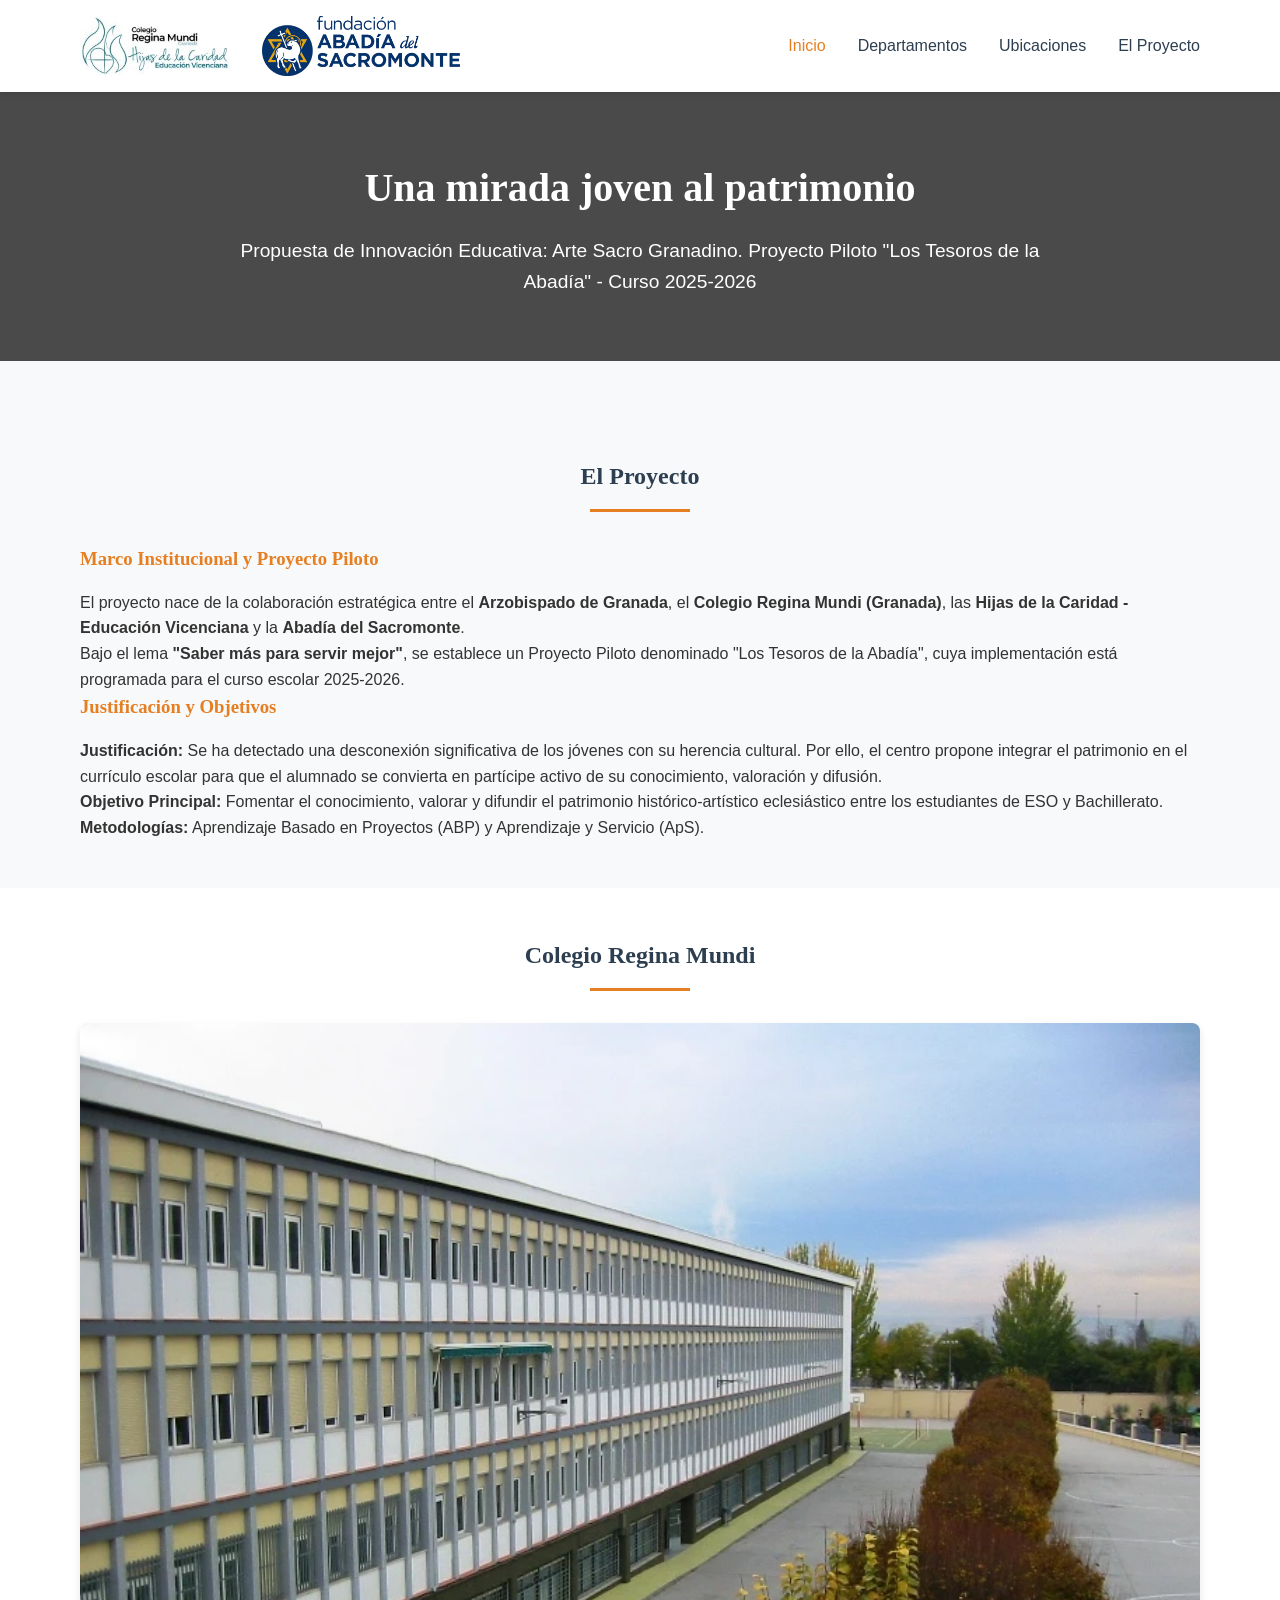
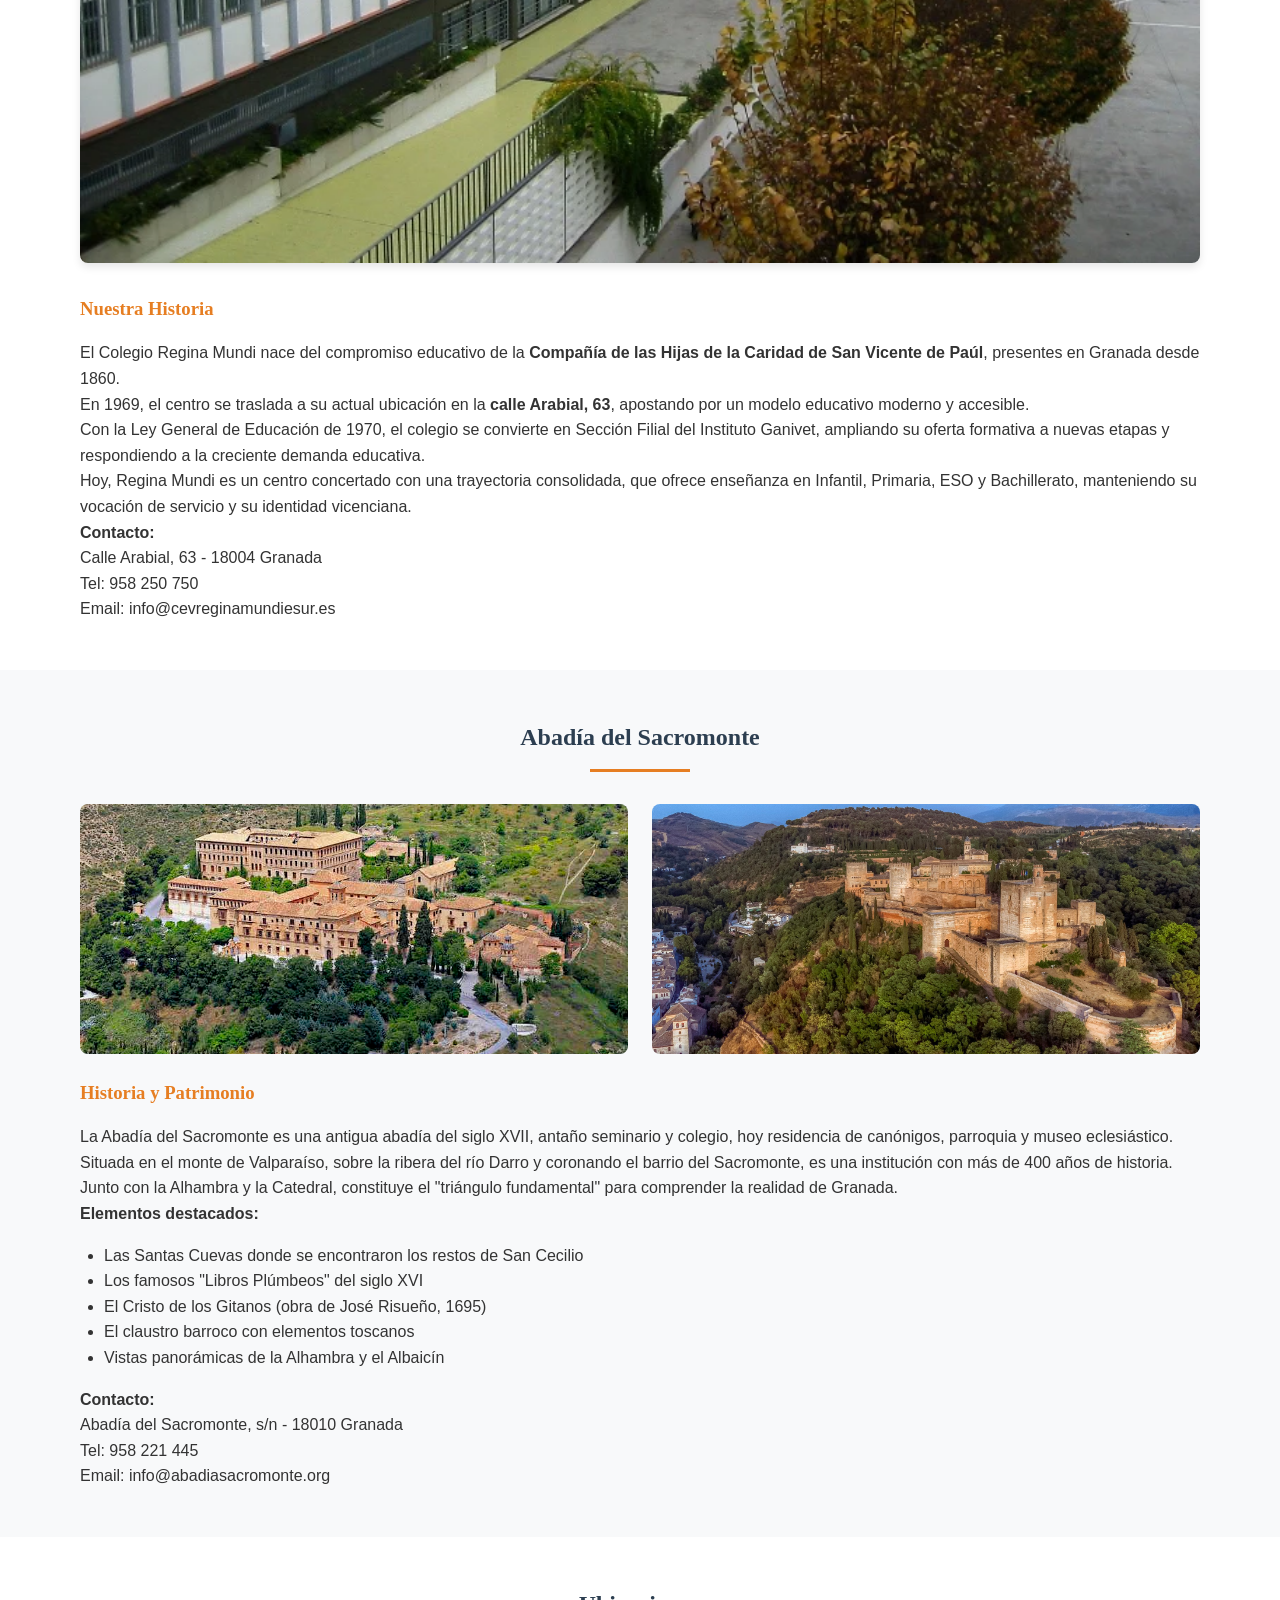
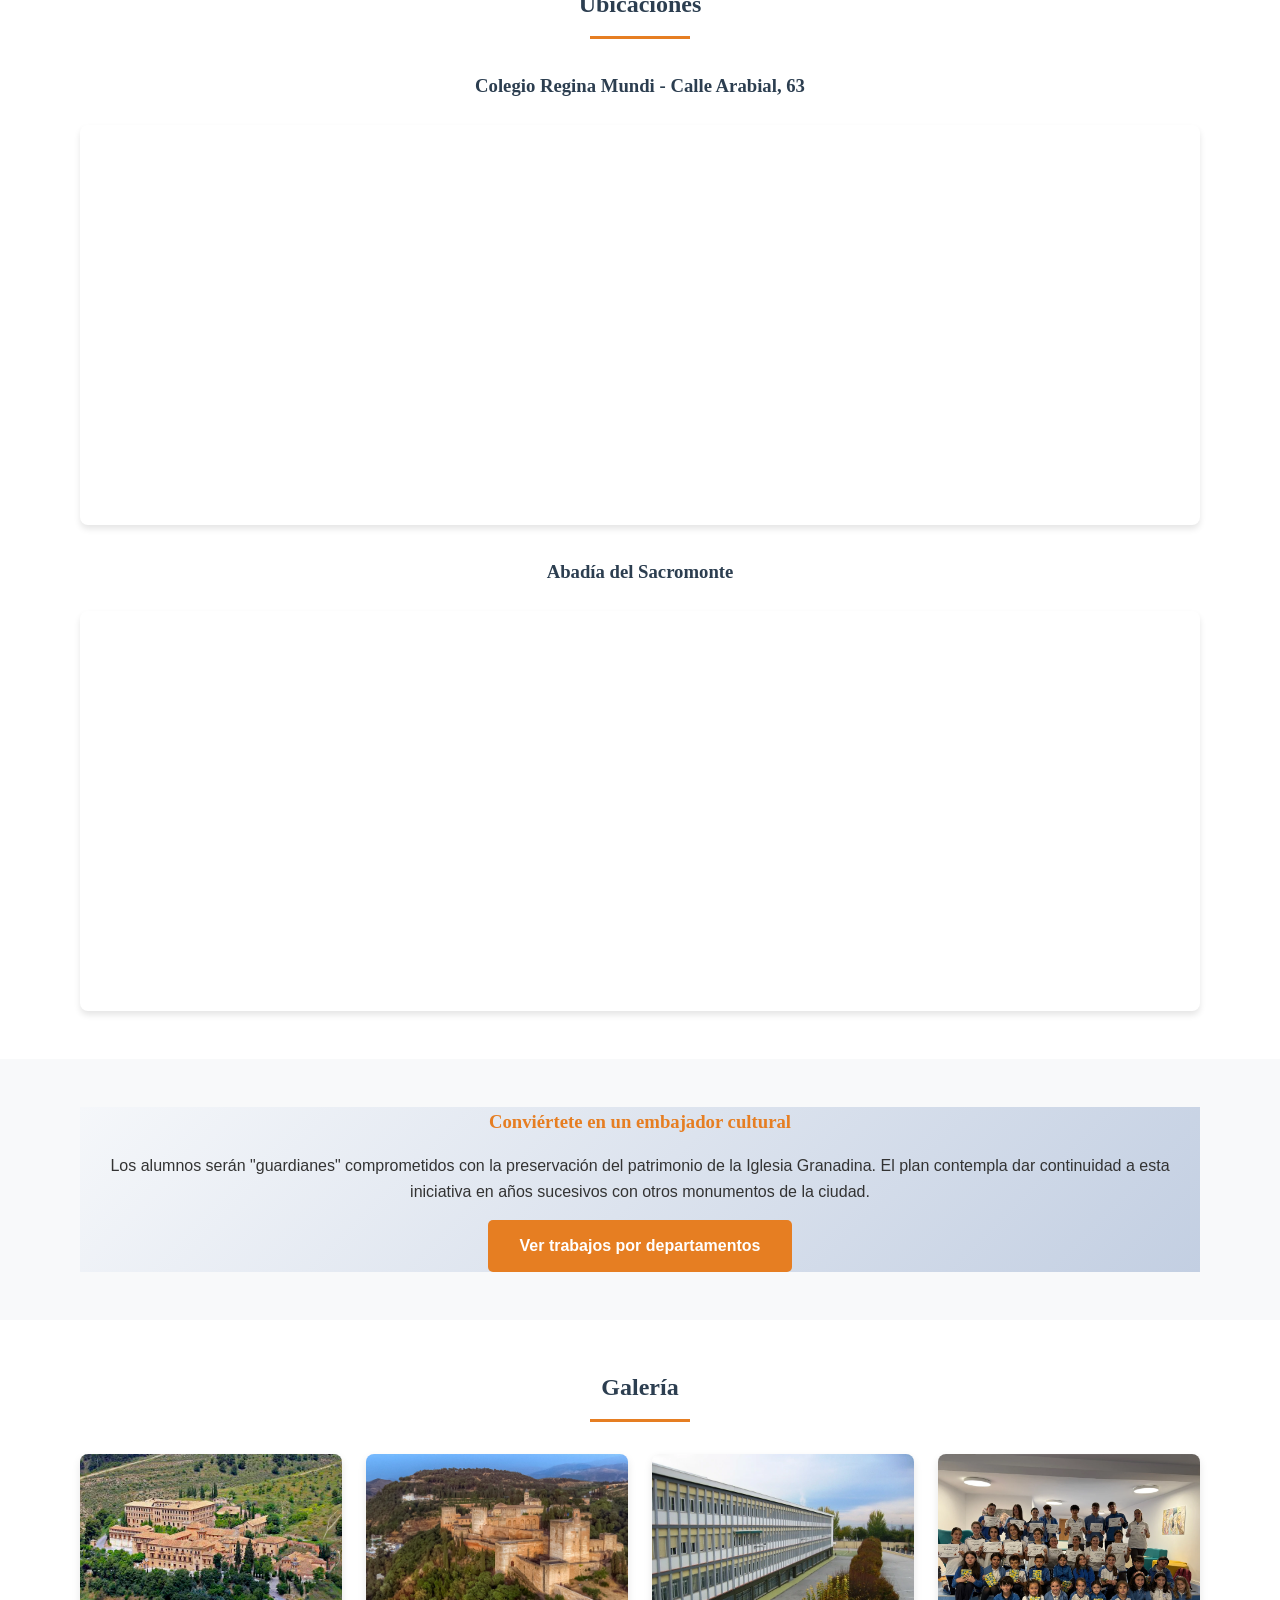
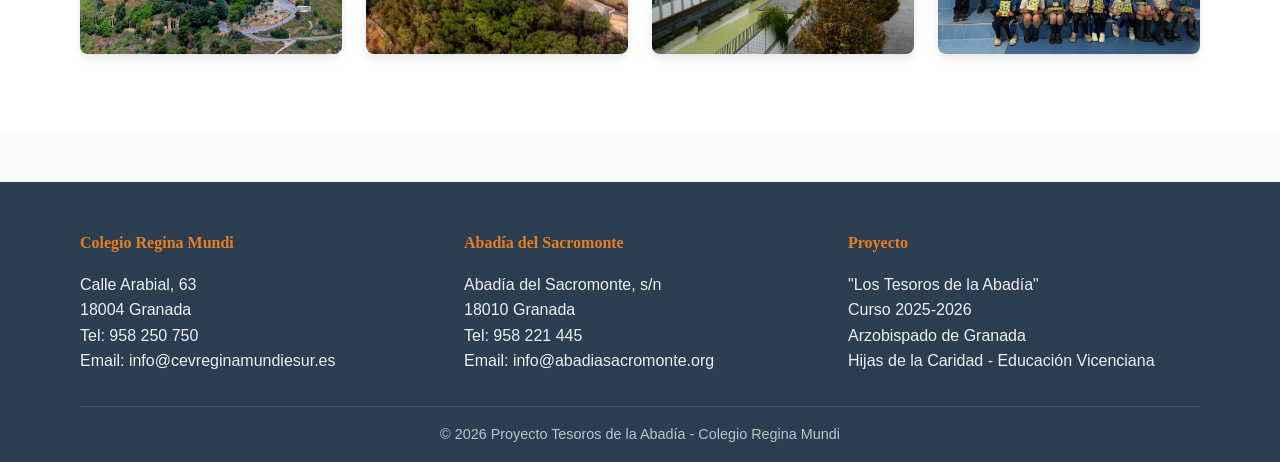
==== trabajo TIC/index.html @ 8a3d7cd7 "Add files via upload" ====
<!DOCTYPE html>
<html lang="es">
<head>
    <meta charset="UTF-8">
    <meta name="viewport" content="width=device-width, initial-scale=1.0">
    <title>Tesoros de la Abadía - Proyecto Piloto Regina Mundi</title>
    <link rel="stylesheet" href="style.css">
    <link rel="icon" href="images/logo-colegio.jpg">
</head>
<body>
    <header>
        <div class="container header-content">
            <div class="logos">
                <img src="images/logo-colegio.jpg" alt="Logo Colegio Regina Mundi" class="logo">
                <img src="images/logo-abadia.png" alt="Logo Abadía del Sacromonte" class="logo">
            </div>
            <nav>
                <ul>
                    <li><a href="index.html" class="active">Inicio</a></li>
                    <li><a href="departamentos.html">Departamentos</a></li>
                    <li><a href="#mapas">Ubicaciones</a></li>
                    <li><a href="#proyecto">El Proyecto</a></li>
                </ul>
            </nav>
        </div>
    </header>

    <section class="hero">
        <div class="container">
            <h1>Una mirada joven al patrimonio</h1>
            <p>Propuesta de Innovación Educativa: Arte Sacro Granadino. Proyecto Piloto "Los Tesoros de la Abadía" - Curso 2025-2026</p>
        </div>
    </section>

    <section class="section" id="proyecto">
        <div class="container">
            <h2 class="section-title">El Proyecto</h2>
            <div class="info-card">
                <h3>Marco Institucional y Proyecto Piloto</h3>
                <p>El proyecto nace de la colaboración estratégica entre el <strong>Arzobispado de Granada</strong>, el <strong>Colegio Regina Mundi (Granada)</strong>, las <strong>Hijas de la Caridad - Educación Vicenciana</strong> y la <strong>Abadía del Sacromonte</strong>.</p>
                <p>Bajo el lema <strong>"Saber más para servir mejor"</strong>, se establece un Proyecto Piloto denominado "Los Tesoros de la Abadía", cuya implementación está programada para el curso escolar 2025-2026.</p>
            </div>

            <div class="info-card">
                <h3>Justificación y Objetivos</h3>
                <p><strong>Justificación:</strong> Se ha detectado una desconexión significativa de los jóvenes con su herencia cultural. Por ello, el centro propone integrar el patrimonio en el currículo escolar para que el alumnado se convierta en partícipe activo de su conocimiento, valoración y difusión.</p>
                <p><strong>Objetivo Principal:</strong> Fomentar el conocimiento, valorar y difundir el patrimonio histórico-artístico eclesiástico entre los estudiantes de ESO y Bachillerato.</p>
                <p><strong>Metodologías:</strong> Aprendizaje Basado en Proyectos (ABP) y Aprendizaje y Servicio (ApS).</p>
            </div>
        </div>
    </section>

    <section class="section" style="background-color: #fff;" id="colegio">
        <div class="container">
            <h2 class="section-title">Colegio Regina Mundi</h2>
            <div class="info-card">
                <img src="images/edificio-colegio.webp" alt="Edificio Colegio Regina Mundi" style="width:100%; border-radius:8px; margin-bottom:1.5rem; box-shadow: 0 4px 8px rgba(0,0,0,0.1);">
                <h3>Nuestra Historia</h3>
                <p>El Colegio Regina Mundi nace del compromiso educativo de la <strong>Compañía de las Hijas de la Caridad de San Vicente de Paúl</strong>, presentes en Granada desde 1860.</p>
                <p>En 1969, el centro se traslada a su actual ubicación en la <strong>calle Arabial, 63</strong>, apostando por un modelo educativo moderno y accesible.</p>
                <p>Con la Ley General de Educación de 1970, el colegio se convierte en Sección Filial del Instituto Ganivet, ampliando su oferta formativa a nuevas etapas y respondiendo a la creciente demanda educativa.</p>
                <p>Hoy, Regina Mundi es un centro concertado con una trayectoria consolidada, que ofrece enseñanza en Infantil, Primaria, ESO y Bachillerato, manteniendo su vocación de servicio y su identidad vicenciana.</p>
                <p><strong>Contacto:</strong><br>
                Calle Arabial, 63 - 18004 Granada<br>
                Tel: 958 250 750<br>
                Email: info@cevreginamundiesur.es</p>
            </div>
        </div>
    </section>

    <section class="section" id="abadia">
        <div class="container">
            <h2 class="section-title">Abadía del Sacromonte</h2>
            <div class="info-card">
                <div style="display: grid; grid-template-columns: 1fr 1fr; gap: 1.5rem; margin-bottom: 1.5rem;">
                    <img src="images/abadia.jpg" alt="Abadía del Sacromonte" style="width:100%; border-radius:8px; object-fit:cover; height:250px;">
                    <img src="images/vista-granada.jpg" alt="Vista de Granada" style="width:100%; border-radius:8px; object-fit:cover; height:250px;">
                </div>
                <h3>Historia y Patrimonio</h3>
                <p>La Abadía del Sacromonte es una antigua abadía del siglo XVII, antaño seminario y colegio, hoy residencia de canónigos, parroquia y museo eclesiástico.</p>
                <p>Situada en el monte de Valparaíso, sobre la ribera del río Darro y coronando el barrio del Sacromonte, es una institución con más de 400 años de historia.</p>
                <p>Junto con la Alhambra y la Catedral, constituye el "triángulo fundamental" para comprender la realidad de Granada.</p>
                <p><strong>Elementos destacados:</strong></p>
                <ul style="padding-left: 1.5rem; margin-top: 1rem;">
                    <li>Las Santas Cuevas donde se encontraron los restos de San Cecilio</li>
                    <li>Los famosos "Libros Plúmbeos" del siglo XVI</li>
                    <li>El Cristo de los Gitanos (obra de José Risueño, 1695)</li>
                    <li>El claustro barroco con elementos toscanos</li>
                    <li>Vistas panorámicas de la Alhambra y el Albaicín</li>
                </ul>
                <p style="margin-top: 1rem;"><strong>Contacto:</strong><br>
                Abadía del Sacromonte, s/n - 18010 Granada<br>
                Tel: 958 221 445<br>
                Email: info@abadiasacromonte.org</p>
            </div>
        </div>
    </section>

    <section class="section" style="background-color: #fff;" id="mapas">
        <div class="container">
            <h2 class="section-title">Ubicaciones</h2>
            
            <h3 style="text-align: center; margin-bottom: 1.5rem;">Colegio Regina Mundi - Calle Arabial, 63</h3>
            <div class="map-container">
                <iframe src="https://www.google.com/maps/embed?pb=!1m18!1m12!1m3!1d3178.66!2d-3.61224!3d37.17511!2m3!1f0!2f0!3f0!3m2!1i1024!2i768!4f13.1!3m3!1m2!1s0xd71fbea1c5c1f2b%3A0x8c3e3c1b1c3c1c3c!2sColegio+Regina+Mundi!5e0!3m2!1ses!2ses!4v1700000000000!5m2!1ses!2ses" allowfullscreen loading="lazy" referrerpolicy="no-referrer-when-downgrade"></iframe>
            </div>

            <h3 style="text-align: center; margin: 2rem 0 1.5rem;">Abadía del Sacromonte</h3>
            <div class="map-container">
                <iframe src="https://www.google.com/maps/embed?pb=!1m18!1m12!1m3!1d3178.12!2d-3.5771!3d37.18317405!2m3!1f0!2f0!3f0!3m2!1i1024!2i768!4f13.1!3m3!1m2!1s0xd71fbfc7a8b8b8b%3A0x1234567890abcdef!2sAbadia+del+Sacromonte!5e0!3m2!1ses!2ses!4v1700000000000!5m2!1ses!2ses" allowfullscreen loading="lazy" referrerpolicy="no-referrer-when-downgrade"></iframe>
            </div>
        </div>
    </section>

    <section class="section">
        <div class="container">
            <div class="info-card" style="text-align: center; background: linear-gradient(135deg, #f5f7fa 0%, #c3cfe2 100%);">
                <h3>Conviértete en un embajador cultural</h3>
                <p>Los alumnos serán "guardianes" comprometidos con la preservación del patrimonio de la Iglesia Granadina. El plan contempla dar continuidad a esta iniciativa en años sucesivos con otros monumentos de la ciudad.</p>
                <a href="departamentos.html" style="display: inline-block; margin-top: 1rem; padding: 0.8rem 2rem; background-color: #e67e22; color: white; border-radius: 5px; font-weight: bold;">Ver trabajos por departamentos</a>
            </div>
        </div>
    </section>

    <section class="section" style="background-color: #fff;">
        <div class="container">
            <h2 class="section-title">Galería</h2>
            <div style="display: grid; grid-template-columns: repeat(auto-fit, minmax(250px, 1fr)); gap: 1.5rem; margin-bottom: 2rem;">
                <img src="images/abadia.jpg" alt="Vista de la Abadía" style="width:100%; border-radius:8px; height:200px; object-fit:cover; box-shadow: 0 4px 8px rgba(0,0,0,0.1);">
                <img src="images/vista-granada.jpg" alt="Vista de Granada" style="width:100%; border-radius:8px; height:200px; object-fit:cover; box-shadow: 0 4px 8px rgba(0,0,0,0.1);">
                <img src="images/edificio-colegio.webp" alt="Edificio del Colegio" style="width:100%; border-radius:8px; height:200px; object-fit:cover; box-shadow: 0 4px 8px rgba(0,0,0,0.1);">
                <img src="images/alumnos-regina-mundi.png" alt="Alumnos del Colegio" style="width:100%; border-radius:8px; height:200px; object-fit:cover; box-shadow: 0 4px 8px rgba(0,0,0,0.1);">
            </div>
        </div>
    </section>

    <footer>
        <div class="container">
            <div class="footer-content">
                <div class="footer-section">
                    <h4>Colegio Regina Mundi</h4>
                    <p>Calle Arabial, 63<br>18004 Granada</p>
                    <p>Tel: 958 250 750<br>Email: info@cevreginamundiesur.es</p>
                </div>
                <div class="footer-section">
                    <h4>Abadía del Sacromonte</h4>
                    <p>Abadía del Sacromonte, s/n<br>18010 Granada</p>
                    <p>Tel: 958 221 445<br>Email: info@abadiasacromonte.org</p>
                </div>
                <div class="footer-section">
                    <h4>Proyecto</h4>
                    <p>"Los Tesoros de la Abadía"<br>Curso 2025-2026</p>
                    <p>Arzobispado de Granada<br>Hijas de la Caridad - Educación Vicenciana</p>
                </div>
            </div>
            <div class="footer-bottom">
                <p>&copy; 2026 Proyecto Tesoros de la Abadía - Colegio Regina Mundi</p>
            </div>
        </div>
    </footer>
</body>
</html>
---- trabajo TIC/style.css ----
* {
    margin: 0;
    padding: 0;
    box-sizing: border-box;
}

body {
    font-family: 'Segoe UI', Tahoma, Geneva, Verdana, sans-serif;
    line-height: 1.6;
    color: #333;
    background-color: #f8f9fa;
}

h1, h2, h3, h4 {
    font-family: 'Georgia', serif;
    color: #2c3e50;
    margin-bottom: 1rem;
}

a {
    text-decoration: none;
    color: #3498db;
}

a:hover {
    color: #2980b9;
}

.container {
    width: 90%;
    max-width: 1200px;
    margin: 0 auto;
    padding: 0 1rem;
}

header {
    background-color: #fff;
    box-shadow: 0 2px 5px rgba(0,0,0,0.1);
    padding: 1rem 0;
    position: sticky;
    top: 0;
    z-index: 1000;
}

.header-content {
    display: flex;
    justify-content: space-between;
    align-items: center;
}

.logos {
    display: flex;
    align-items: center;
    gap: 2rem;
}

.logo {
    height: 60px;
    width: auto;
}

nav ul {
    display: flex;
    list-style: none;
    gap: 2rem;
}

nav a {
    font-weight: 500;
    color: #2c3e50;
    padding: 0.5rem 0;
    position: relative;
}

nav a.active {
    color: #e67e22;
}

nav a::after {
    content: '';
    position: absolute;
    bottom: 0;
    left: 0;
    width: 0;
    height: 2px;
    background-color: #e67e22;
    transition: width 0.3s;
}

nav a:hover::after {
    width: 100%;
}

.hero {
    background: linear-gradient(rgba(0,0,0,0.7), rgba(0,0,0,0.7)), url('https://abadiasacromonte.org/wp-content/uploads/2023/06/Screenshot_2.png');
    background-size: cover;
    background-position: center;
    color: white;
    padding: 4rem 0;
    text-align: center;
    margin-bottom: 3rem;
}

.hero h1 {
    font-size: 2.5rem;
    color: white;
    margin-bottom: 1rem;
}

.hero p {
    font-size: 1.2rem;
    max-width: 800px;
    margin: 0 auto;
}

.section {
    padding: 3rem 0;
}

.section-title {
    text-align: center;
    margin-bottom: 2rem;
    position: relative;
    padding-bottom: 1rem;
}

.section-title::after {
    content: '';
    position: absolute;
    bottom: 0;
    left: 50%;
    transform: translateX(-50%);
    width: 100px;
    height: 3px;
    background-color: #e67e22;
}

.department-card > img {
    width: 100%;
    aspect-ratio: 1 / 1;
    object-fit: cover;
    border-radius: 8px;
    margin-bottom: 1.5rem;
    box-shadow: 0 4px 8px rgba(0,0,0,0.1);
}

.img-container {
    width: 100%;
    aspect-ratio: 1 / 1;
    border-radius: 8px;
    overflow: hidden;
    box-shadow: 0 4px 8px rgba(0,0,0,0.1);
    margin-bottom: 1.5rem;
}

.img-container img {
    width: 100%;
    height: 100%;
    object-fit: cover;
}

.img-contain img {
    width: 100%;
    height: 100%;
    object-fit: contain;
    background-color: #f8f9fa;
}

.grid-2-img {
    display: grid;
    grid-template-columns: 1fr 1fr;
    gap: 1.5rem;
    margin-bottom: 1.5rem;
    aspect-ratio: 1 / 1;
}

.grid-2-img img {
    width: 100%;
    height: 100%;
    object-fit: cover;
    border-radius: 8px;
}

.grid-2-img {
    display: grid;
    grid-template-columns: 1fr 1fr;
    gap: 1.5rem;
    margin-bottom: 1.5rem;
    aspect-ratio: 1 / 1;
}

.grid-2-img img {
    width: 100%;
    height: 100%;
    object-fit: contain;
    border-radius: 8px;
}

.info-card h3 {
    color: #e67e22;
    margin-bottom: 1rem;
}

.map-container {
    width: 100%;
    height: 400px;
    border-radius: 8px;
    overflow: hidden;
    margin-top: 1.5rem;
    box-shadow: 0 4px 6px rgba(0,0,0,0.1);
}

.map-container iframe {
    width: 100%;
    height: 100%;
    border: 0;
}

footer {
    background-color: #2c3e50;
    color: white;
    padding: 3rem 0 1rem;
    margin-top: 3rem;
}

.footer-content {
    display: grid;
    grid-template-columns: repeat(auto-fit, minmax(250px, 1fr));
    gap: 2rem;
    margin-bottom: 2rem;
}

.footer-section h4 {
    color: #e67e22;
    margin-bottom: 1rem;
}

.footer-section p, .footer-section a {
    color: #ecf0f1;
}

.footer-section a:hover {
    color: #e67e22;
}

.footer-bottom {
    text-align: center;
    padding-top: 1rem;
    border-top: 1px solid rgba(255,255,255,0.1);
    color: #bdc3c7;
    font-size: 0.9rem;
}

.department-card {
    background-color: white;
    border-radius: 8px;
    box-shadow: 0 4px 6px rgba(0,0,0,0.1);
    padding: 2rem;
    margin-bottom: 2rem;
    border-left: 4px solid #e67e22;
}

.department-card h3 {
    color: #2c3e50;
    margin-bottom: 0.5rem;
}

.department-card .course {
    color: #7f8c8d;
    font-size: 0.9rem;
    margin-bottom: 1rem;
}

.department-card ul {
    list-style: disc;
    padding-left: 1.5rem;
}

.department-card li {
    margin-bottom: 0.5rem;
}

@media (max-width: 768px) {
    .header-content {
        flex-direction: column;
        gap: 1rem;
    }

    .logos {
        flex-direction: column;
        gap: 1rem;
    }

    nav ul {
        flex-direction: column;
        align-items: center;
        gap: 1rem;
    }

    .hero h1 {
        font-size: 2rem;
    }

    .map-container {
        height: 300px;
    }
}
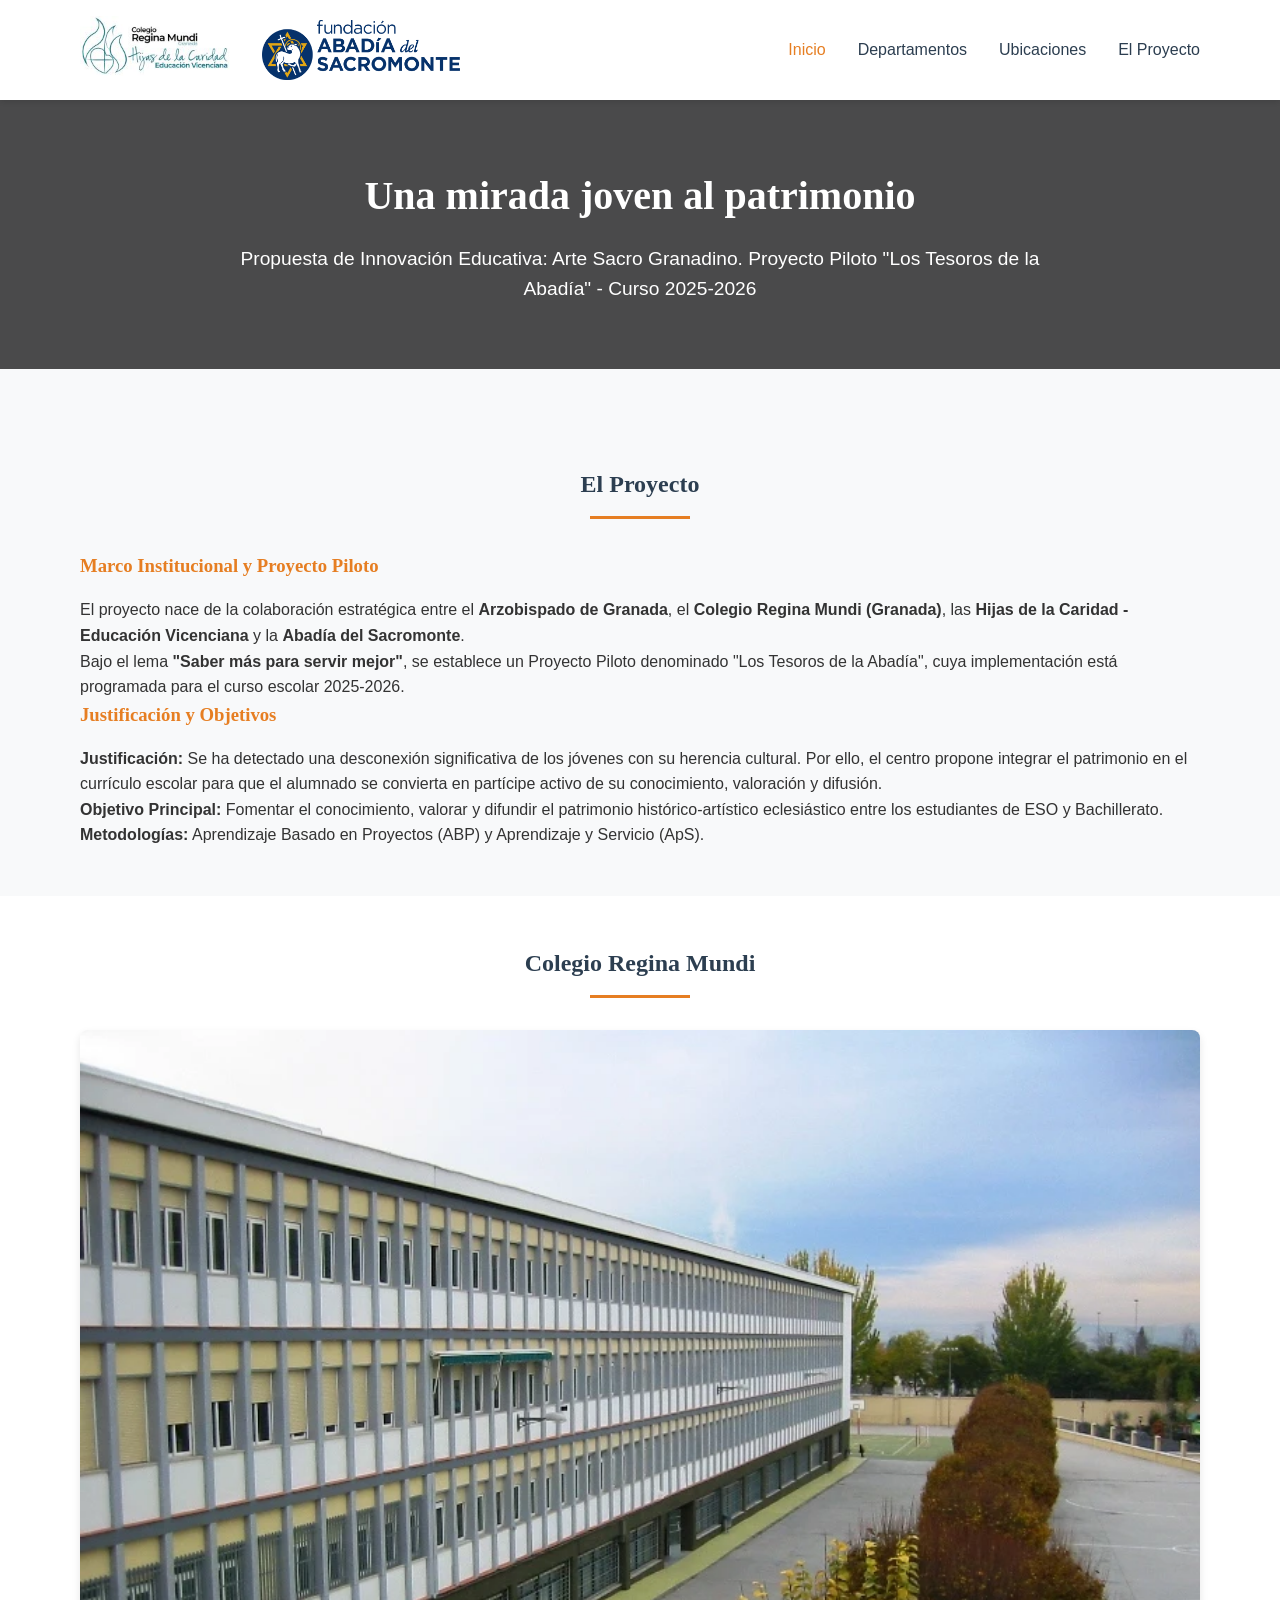
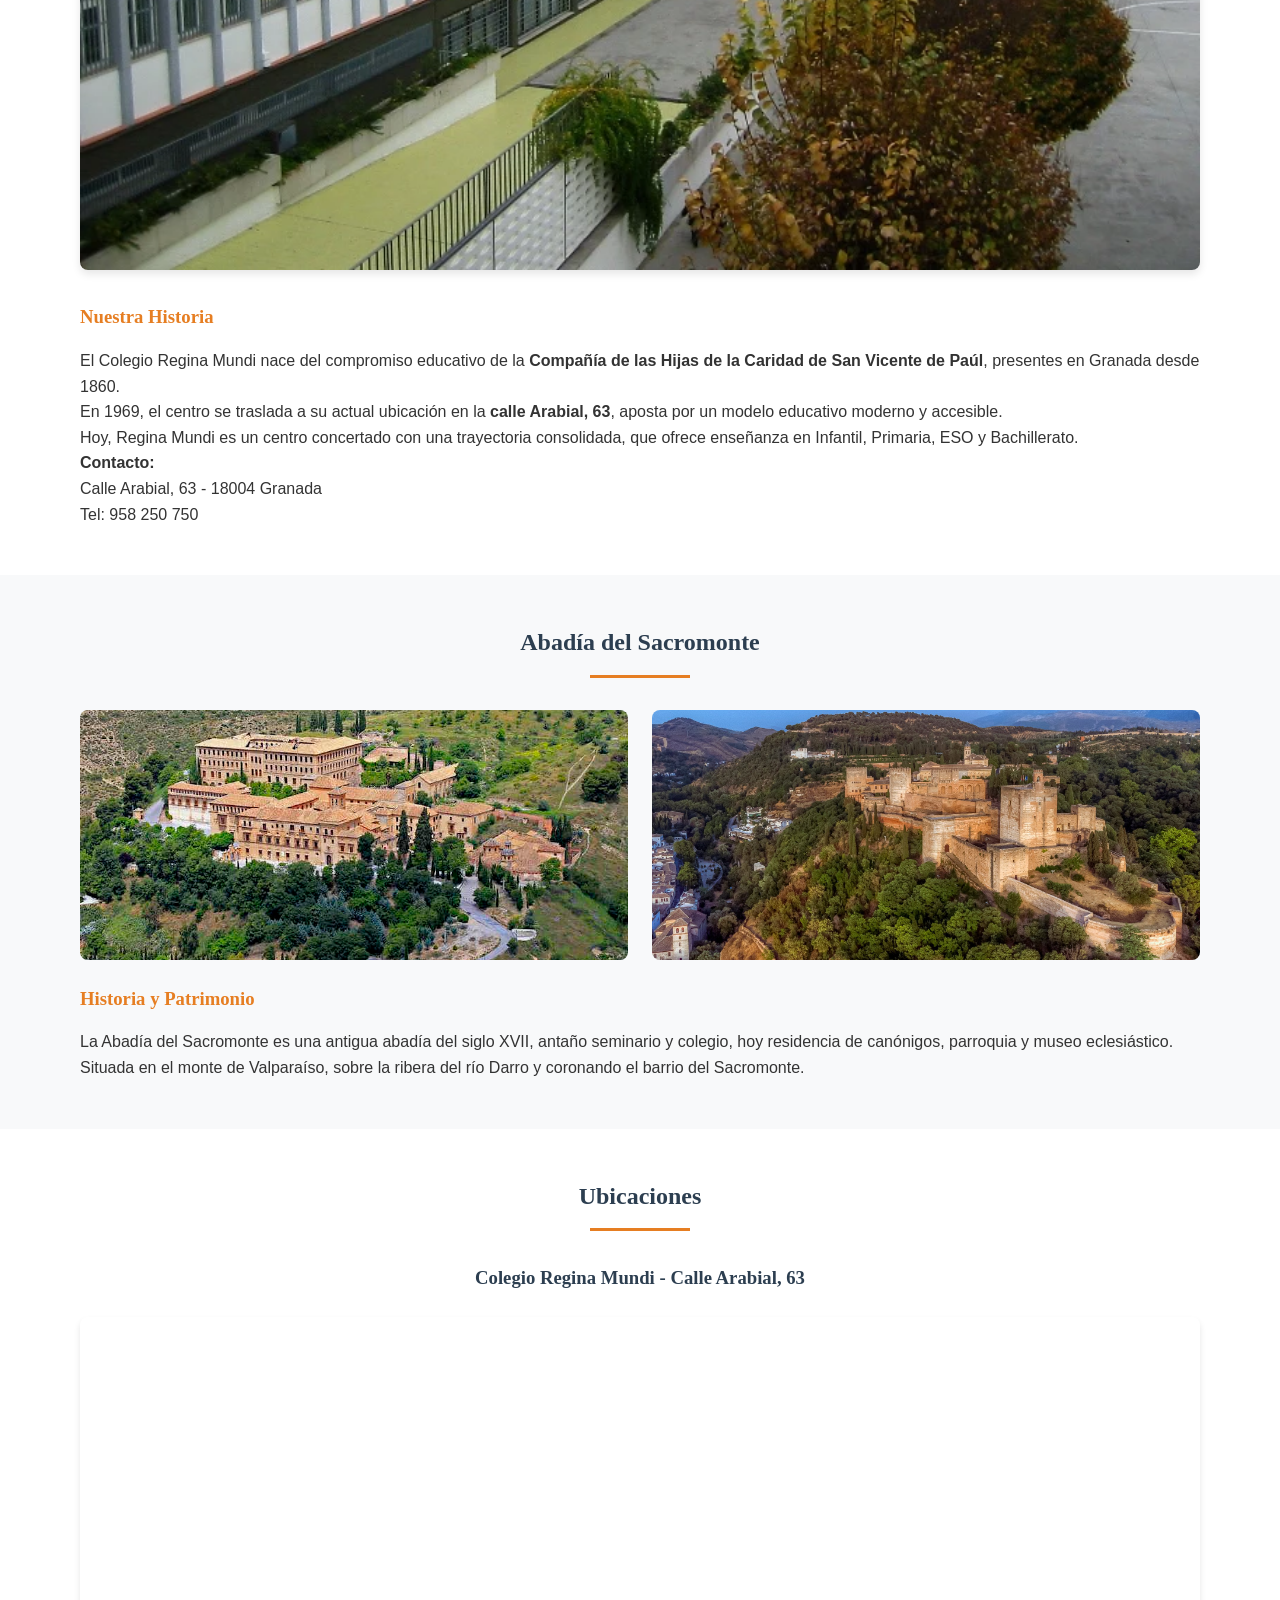
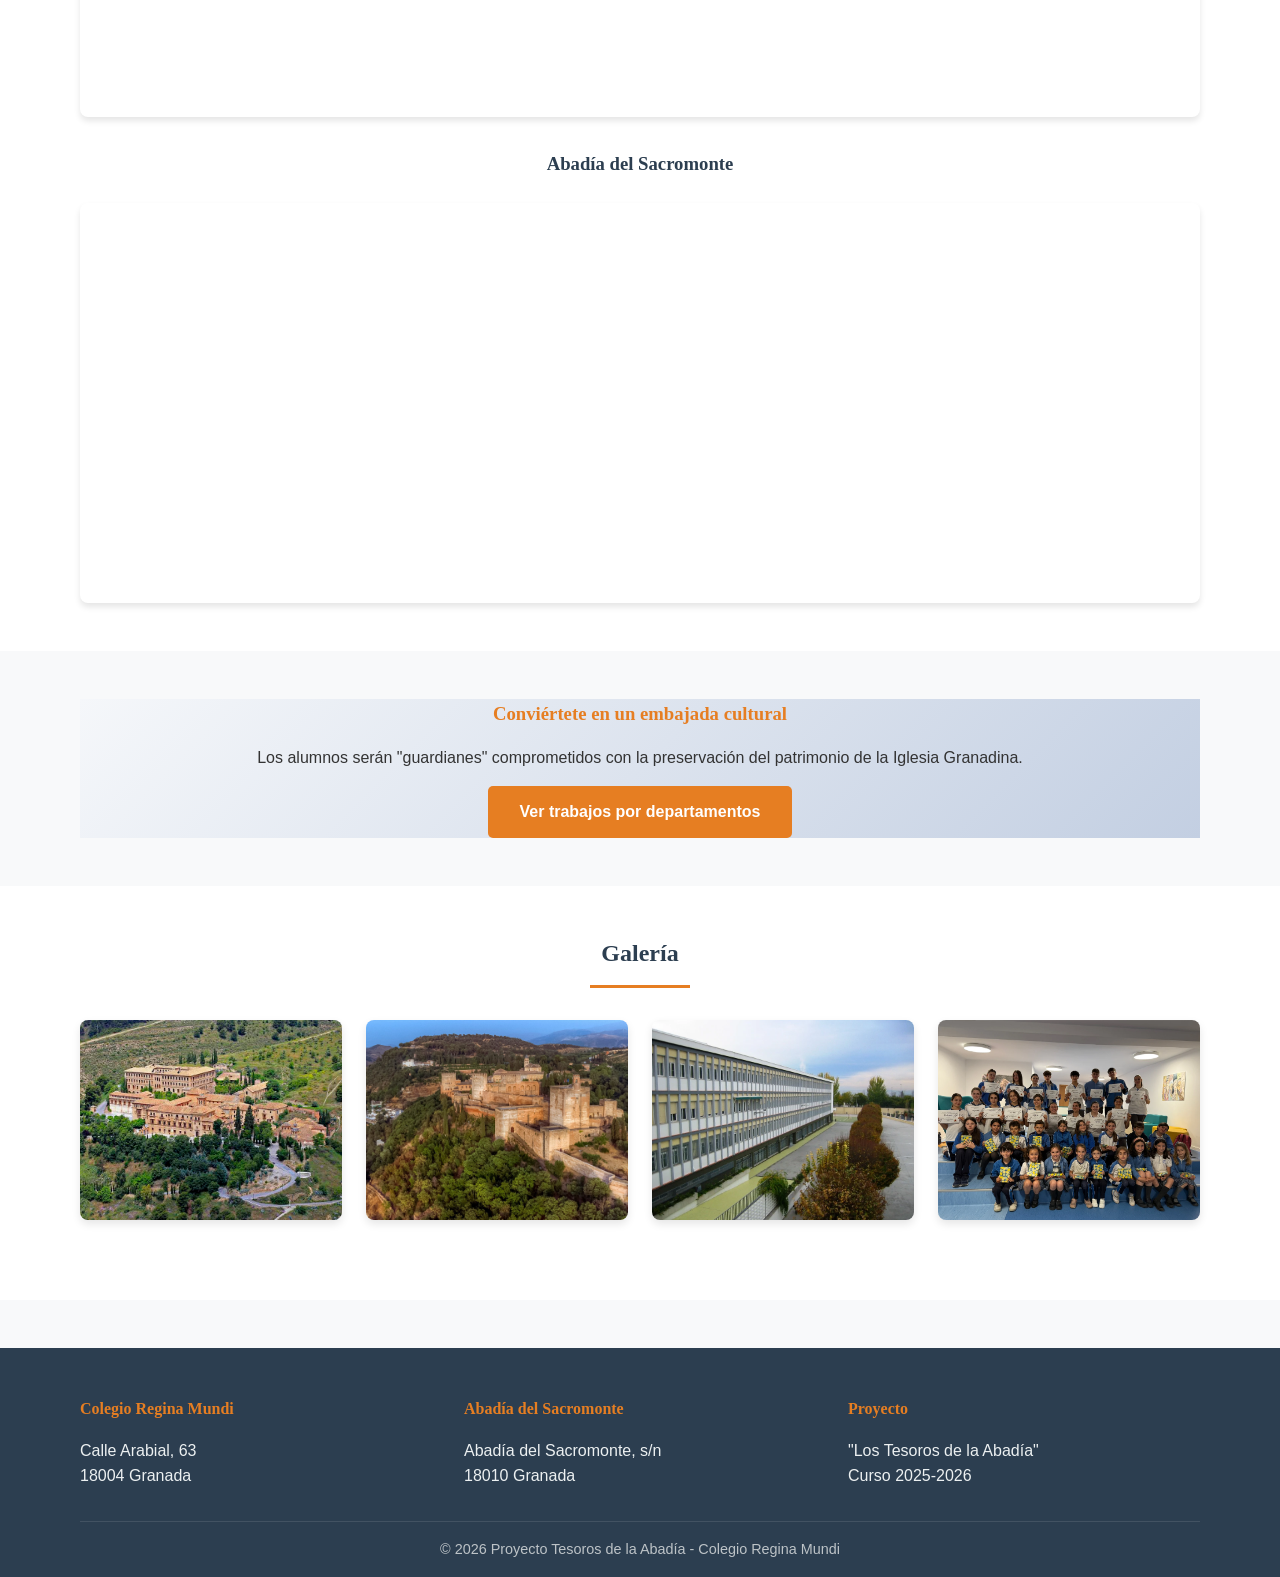
==== commit d9387b1d: "Versión con easter egg" ====
--- a/trabajo TIC/index.html
+++ b/trabajo TIC/index.html
@@ -6,12 +6,80 @@
     <title>Tesoros de la Abadía - Proyecto Piloto Regina Mundi</title>
     <link rel="stylesheet" href="style.css">
     <link rel="icon" href="images/logo-colegio.jpg">
+    <style>
+        #backrooms-overlay {
+            display: none;
+            position: fixed;
+            top: 0;
+            left: 0;
+            width: 100%;
+            height: 100%;
+            background: rgba(0, 0, 0, 0.95);
+            z-index: 10000;
+            flex-direction: column;
+            align-items: center;
+            justify-content: center;
+        }
+        
+        #backrooms-overlay.active {
+            display: flex;
+        }
+        
+        #backrooms-canvas {
+            border: 3px solid #333;
+            box-shadow: 0 0 50px rgba(0, 0, 0, 0.8);
+        }
+        
+        #backrooms-close {
+            position: absolute;
+            top: 20px;
+            right: 20px;
+            background: #8b0000;
+            color: #fff;
+            border: 2px solid #ff0000;
+            padding: 10px 30px;
+            font-family: 'Segoe UI', sans-serif;
+            font-size: 18px;
+            cursor: pointer;
+            text-transform: uppercase;
+            letter-spacing: 2px;
+        }
+        
+        #backrooms-close:hover {
+            background: #ff0000;
+            box-shadow: 0 0 20px #ff0000;
+        }
+        
+        #backrooms-title {
+            color: #888;
+            font-family: 'Segoe UI', sans-serif;
+            font-size: 18px;
+            margin-bottom: 15px;
+        }
+        
+        #backrooms-message {
+            color: #666;
+            font-family: 'Segoe UI', sans-serif;
+            font-size: 14px;
+            margin-top: 15px;
+        }
+    </style>
 </head>
 <body>
+    <div id="backrooms-overlay">
+        <button id="backrooms-close" onclick="closeBackrooms()">✕ SALIR</button>
+        <div id="backrooms-title">LAS BACKROOMS DE LA ABADÍA</div>
+        <canvas id="backrooms-canvas"></canvas>
+        <div id="backrooms-message">Usa las flechas o WASD para moverte. Encuentra la salida (⚰️)</div>
+    </div>
+
+    <!-- Resto del HTML de index.html -->
     <header>
         <div class="container header-content">
             <div class="logos">
-                <img src="images/logo-colegio.jpg" alt="Logo Colegio Regina Mundi" class="logo">
+                <a href="#" onclick="openBackrooms(event)">
+                    <img src="images/logo-colegio.jpg" alt="Logo Colegio Regina Mundi" class="logo">
+                </a>
                 <img src="images/logo-abadia.png" alt="Logo Abadía del Sacromonte" class="logo">
             </div>
             <nav>
@@ -40,7 +108,6 @@
                 <p>El proyecto nace de la colaboración estratégica entre el <strong>Arzobispado de Granada</strong>, el <strong>Colegio Regina Mundi (Granada)</strong>, las <strong>Hijas de la Caridad - Educación Vicenciana</strong> y la <strong>Abadía del Sacromonte</strong>.</p>
                 <p>Bajo el lema <strong>"Saber más para servir mejor"</strong>, se establece un Proyecto Piloto denominado "Los Tesoros de la Abadía", cuya implementación está programada para el curso escolar 2025-2026.</p>
             </div>
-
             <div class="info-card">
                 <h3>Justificación y Objetivos</h3>
                 <p><strong>Justificación:</strong> Se ha detectado una desconexión significativa de los jóvenes con su herencia cultural. Por ello, el centro propone integrar el patrimonio en el currículo escolar para que el alumnado se convierta en partícipe activo de su conocimiento, valoración y difusión.</p>
@@ -57,13 +124,9 @@
                 <img src="images/edificio-colegio.webp" alt="Edificio Colegio Regina Mundi" style="width:100%; border-radius:8px; margin-bottom:1.5rem; box-shadow: 0 4px 8px rgba(0,0,0,0.1);">
                 <h3>Nuestra Historia</h3>
                 <p>El Colegio Regina Mundi nace del compromiso educativo de la <strong>Compañía de las Hijas de la Caridad de San Vicente de Paúl</strong>, presentes en Granada desde 1860.</p>
-                <p>En 1969, el centro se traslada a su actual ubicación en la <strong>calle Arabial, 63</strong>, apostando por un modelo educativo moderno y accesible.</p>
-                <p>Con la Ley General de Educación de 1970, el colegio se convierte en Sección Filial del Instituto Ganivet, ampliando su oferta formativa a nuevas etapas y respondiendo a la creciente demanda educativa.</p>
-                <p>Hoy, Regina Mundi es un centro concertado con una trayectoria consolidada, que ofrece enseñanza en Infantil, Primaria, ESO y Bachillerato, manteniendo su vocación de servicio y su identidad vicenciana.</p>
-                <p><strong>Contacto:</strong><br>
-                Calle Arabial, 63 - 18004 Granada<br>
-                Tel: 958 250 750<br>
-                Email: info@cevreginamundiesur.es</p>
+                <p>En 1969, el centro se traslada a su actual ubicación en la <strong>calle Arabial, 63</strong>, aposta por un modelo educativo moderno y accesible.</p>
+                <p>Hoy, Regina Mundi es un centro concertado con una trayectoria consolidada, que ofrece enseñanza en Infantil, Primaria, ESO y Bachillerato.</p>
+                <p><strong>Contacto:</strong><br>Calle Arabial, 63 - 18004 Granada<br>Tel: 958 250 750</p>
             </div>
         </div>
     </section>
@@ -78,20 +141,7 @@
                 </div>
                 <h3>Historia y Patrimonio</h3>
                 <p>La Abadía del Sacromonte es una antigua abadía del siglo XVII, antaño seminario y colegio, hoy residencia de canónigos, parroquia y museo eclesiástico.</p>
-                <p>Situada en el monte de Valparaíso, sobre la ribera del río Darro y coronando el barrio del Sacromonte, es una institución con más de 400 años de historia.</p>
-                <p>Junto con la Alhambra y la Catedral, constituye el "triángulo fundamental" para comprender la realidad de Granada.</p>
-                <p><strong>Elementos destacados:</strong></p>
-                <ul style="padding-left: 1.5rem; margin-top: 1rem;">
-                    <li>Las Santas Cuevas donde se encontraron los restos de San Cecilio</li>
-                    <li>Los famosos "Libros Plúmbeos" del siglo XVI</li>
-                    <li>El Cristo de los Gitanos (obra de José Risueño, 1695)</li>
-                    <li>El claustro barroco con elementos toscanos</li>
-                    <li>Vistas panorámicas de la Alhambra y el Albaicín</li>
-                </ul>
-                <p style="margin-top: 1rem;"><strong>Contacto:</strong><br>
-                Abadía del Sacromonte, s/n - 18010 Granada<br>
-                Tel: 958 221 445<br>
-                Email: info@abadiasacromonte.org</p>
+                <p>Situada en el monte de Valparaíso, sobre la ribera del río Darro y coronando el barrio del Sacromonte.</p>
             </div>
         </div>
     </section>
@@ -99,12 +149,10 @@
     <section class="section" style="background-color: #fff;" id="mapas">
         <div class="container">
             <h2 class="section-title">Ubicaciones</h2>
-            
             <h3 style="text-align: center; margin-bottom: 1.5rem;">Colegio Regina Mundi - Calle Arabial, 63</h3>
             <div class="map-container">
                 <iframe src="https://www.google.com/maps/embed?pb=!1m18!1m12!1m3!1d3178.66!2d-3.61224!3d37.17511!2m3!1f0!2f0!3f0!3m2!1i1024!2i768!4f13.1!3m3!1m2!1s0xd71fbea1c5c1f2b%3A0x8c3e3c1b1c3c1c3c!2sColegio+Regina+Mundi!5e0!3m2!1ses!2ses!4v1700000000000!5m2!1ses!2ses" allowfullscreen loading="lazy" referrerpolicy="no-referrer-when-downgrade"></iframe>
             </div>
-
             <h3 style="text-align: center; margin: 2rem 0 1.5rem;">Abadía del Sacromonte</h3>
             <div class="map-container">
                 <iframe src="https://www.google.com/maps/embed?pb=!1m18!1m12!1m3!1d3178.12!2d-3.5771!3d37.18317405!2m3!1f0!2f0!3f0!3m2!1i1024!2i768!4f13.1!3m3!1m2!1s0xd71fbfc7a8b8b8b%3A0x1234567890abcdef!2sAbadia+del+Sacromonte!5e0!3m2!1ses!2ses!4v1700000000000!5m2!1ses!2ses" allowfullscreen loading="lazy" referrerpolicy="no-referrer-when-downgrade"></iframe>
@@ -115,8 +163,8 @@
     <section class="section">
         <div class="container">
             <div class="info-card" style="text-align: center; background: linear-gradient(135deg, #f5f7fa 0%, #c3cfe2 100%);">
-                <h3>Conviértete en un embajador cultural</h3>
-                <p>Los alumnos serán "guardianes" comprometidos con la preservación del patrimonio de la Iglesia Granadina. El plan contempla dar continuidad a esta iniciativa en años sucesivos con otros monumentos de la ciudad.</p>
+                <h3>Conviértete en un embajada cultural</h3>
+                <p>Los alumnos serán "guardianes" comprometidos con la preservación del patrimonio de la Iglesia Granadina.</p>
                 <a href="departamentos.html" style="display: inline-block; margin-top: 1rem; padding: 0.8rem 2rem; background-color: #e67e22; color: white; border-radius: 5px; font-weight: bold;">Ver trabajos por departamentos</a>
             </div>
         </div>
@@ -140,17 +188,14 @@
                 <div class="footer-section">
                     <h4>Colegio Regina Mundi</h4>
                     <p>Calle Arabial, 63<br>18004 Granada</p>
-                    <p>Tel: 958 250 750<br>Email: info@cevreginamundiesur.es</p>
                 </div>
                 <div class="footer-section">
                     <h4>Abadía del Sacromonte</h4>
                     <p>Abadía del Sacromonte, s/n<br>18010 Granada</p>
-                    <p>Tel: 958 221 445<br>Email: info@abadiasacromonte.org</p>
                 </div>
                 <div class="footer-section">
                     <h4>Proyecto</h4>
                     <p>"Los Tesoros de la Abadía"<br>Curso 2025-2026</p>
-                    <p>Arzobispado de Granada<br>Hijas de la Caridad - Educación Vicenciana</p>
                 </div>
             </div>
             <div class="footer-bottom">
@@ -158,5 +203,195 @@
             </div>
         </div>
     </footer>
+
+    <script>
+        // JUEGO DE LAS BACKROOMS
+        const canvas = document.getElementById('backrooms-canvas');
+        const ctx = canvas.getContext('2d');
+        
+        canvas.width = 800;
+        canvas.height = 500;
+        
+        const CELL_SIZE = 40;
+        const COLS = 20;
+        const ROWS = 12;
+        
+        let maze = [];
+        let player = { x: 1, y: 1 };
+        let exit = { x: COLS - 2, y: ROWS - 2 };
+        let particles = [];
+        let time = 0;
+        let gameRunning = false;
+        let foundExit = false;
+        
+        const wallColors = ['#4a4a4a', '#3d3d3d', '#555555', '#454545', '#505050'];
+        const floorColors = ['#1a1a1a', '#151515', '#181818', '#1c1c1c', '#171717'];
+        
+        function generateMaze() {
+            maze = [];
+            for (let y = 0; y < ROWS; y++) {
+                maze[y] = [];
+                for (let x = 0; x < COLS; x++) {
+                    maze[y][x] = 1;
+                }
+            }
+            
+            function carve(x, y) {
+                maze[y][x] = 0;
+                const dirs = [[0,-2], [0,2], [-2,0], [2,0]].sort(() => Math.random() - 0.5);
+                
+                for (let [dx, dy] of dirs) {
+                    let nx = x + dx, ny = y + dy;
+                    if (nx > 0 && nx < COLS-1 && ny > 0 && ny < ROWS-1 && maze[ny][nx] === 1) {
+                        maze[y + dy/2][x + dx/2] = 0;
+                        carve(nx, ny);
+                    }
+                }
+            }
+            
+            carve(1, 1);
+            
+            player = { x: 1, y: 1 };
+            
+            let maxDist = 0;
+            for (let y = 1; y < ROWS - 1; y++) {
+                for (let x = 1; x < COLS - 1; x++) {
+                    if (maze[y][x] === 0) {
+                        let dist = Math.abs(x - player.x) + Math.abs(y - player.y);
+                        if (dist > maxDist) {
+                            maxDist = dist;
+                            exit = { x, y };
+                        }
+                    }
+                }
+            }
+        }
+        
+        function draw() {
+            ctx.fillStyle = '#0d0d0d';
+            ctx.fillRect(0, 0, canvas.width, canvas.height);
+            
+            for (let y = 0; y < ROWS; y++) {
+                for (let x = 0; x < COLS; x++) {
+                    if (maze[y][x] === 1) {
+                        let color = wallColors[Math.floor(Math.random() * wallColors.length)];
+                        ctx.fillStyle = color;
+                        ctx.fillRect(x * CELL_SIZE, y * CELL_SIZE, CELL_SIZE, CELL_SIZE);
+                        
+                        if (Math.random() > 0.8) {
+                            ctx.fillStyle = '#2a2a2a';
+                            ctx.fillRect(x * CELL_SIZE + 5, y * CELL_SIZE + 5, CELL_SIZE - 10, CELL_SIZE - 10);
+                        }
+                    } else {
+                        let color = floorColors[Math.floor(Math.random() * floorColors.length)];
+                        ctx.fillStyle = color;
+                        ctx.fillRect(x * CELL_SIZE, y * CELL_SIZE, CELL_SIZE, CELL_SIZE);
+                    }
+                }
+            }
+            
+            // Salida
+            if (foundExit) {
+                ctx.fillStyle = `rgba(255, 100, 0, ${0.5 + Math.sin(time * 5) * 0.3})`;
+                ctx.beginPath();
+                ctx.arc(exit.x * CELL_SIZE + 20, exit.y * CELL_SIZE + 20, 25, 0, Math.PI * 2);
+                ctx.fill();
+            }
+            ctx.fillStyle = '#ff6600';
+            ctx.font = '28px Arial';
+            ctx.textAlign = 'center';
+            ctx.fillText('⚰️', exit.x * CELL_SIZE + 20, exit.y * CELL_SIZE + 32);
+            
+            // Jugador
+            ctx.fillStyle = '#c9a87c';
+            ctx.fillRect(player.x * CELL_SIZE + 5, player.y * CELL_SIZE + 8, 30, 25);
+            
+            ctx.fillStyle = '#e8d5b7';
+            ctx.beginPath();
+            ctx.arc(player.x * CELL_SIZE + 20, player.y * CELL_SIZE + 12, 10, 0, Math.PI * 2);
+            ctx.fill();
+            
+            ctx.fillStyle = '#222';
+            ctx.fillRect(player.x * CELL_SIZE + 15, player.y * CELL_SIZE + 9, 4, 4);
+            ctx.fillRect(player.x * CELL_SIZE + 21, player.y * CELL_SIZE + 9, 4, 4);
+            
+            // Partículas
+            ctx.fillStyle = 'rgba(80, 80, 80, 0.4)';
+            for (let p of particles) {
+                ctx.fillRect(p.x, p.y, p.s, p.s);
+            }
+            
+            // Efectos visuales
+            if (Math.random() > 0.97) {
+                ctx.fillStyle = 'rgba(0,0,0,0.3)';
+                ctx.fillRect(0, 0, canvas.width, canvas.height);
+            }
+        }
+        
+        function update() {
+            if (!gameRunning || foundExit) return;
+            
+            time += 0.016;
+            
+            if (Math.random() > 0.6) {
+                particles.push({
+                    x: Math.random() * canvas.width,
+                    y: Math.random() * canvas.height,
+                    s: Math.random() * 2 + 1
+                });
+            }
+            particles = particles.filter(p => Math.random() > 0.01);
+            
+            if (Math.random() > 0.96) {
+                ctx.fillStyle = 'rgba(50,50,50,0.2)';
+                ctx.fillRect(Math.random() * canvas.width, Math.random() * canvas.height, 50, 50);
+            }
+            
+            if (player.x === exit.x && player.y === exit.y) {
+                foundExit = true;
+                setTimeout(() => {
+                    alert('¡Has escapado de las Backrooms de la Abadía!');
+                    closeBackrooms();
+                }, 500);
+            }
+        }
+        
+        function loop() {
+            update();
+            draw();
+            requestAnimationFrame(loop);
+        }
+        
+        function openBackrooms(e) {
+            e.preventDefault();
+            document.getElementById('backrooms-overlay').classList.add('active');
+            gameRunning = true;
+            foundExit = false;
+            particles = [];
+            generateMaze();
+            loop();
+        }
+        
+        function closeBackrooms() {
+            gameRunning = false;
+            document.getElementById('backrooms-overlay').classList.remove('active');
+        }
+        
+        document.addEventListener('keydown', (e) => {
+            if (!gameRunning) return;
+            
+            let nx = player.x, ny = player.y;
+            
+            if (e.key === 'ArrowUp' || e.key === 'w') ny--;
+            else if (e.key === 'ArrowDown' || e.key === 's') ny++;
+            else if (e.key === 'ArrowLeft' || e.key === 'a') nx--;
+            else if (e.key === 'ArrowRight' || e.key === 'd') nx++;
+            
+            if (nx >= 0 && nx < COLS && ny >= 0 && ny < ROWS && maze[ny][nx] === 0) {
+                player.x = nx;
+                player.y = ny;
+            }
+        });
+    </script>
 </body>
-</html>
+</html>
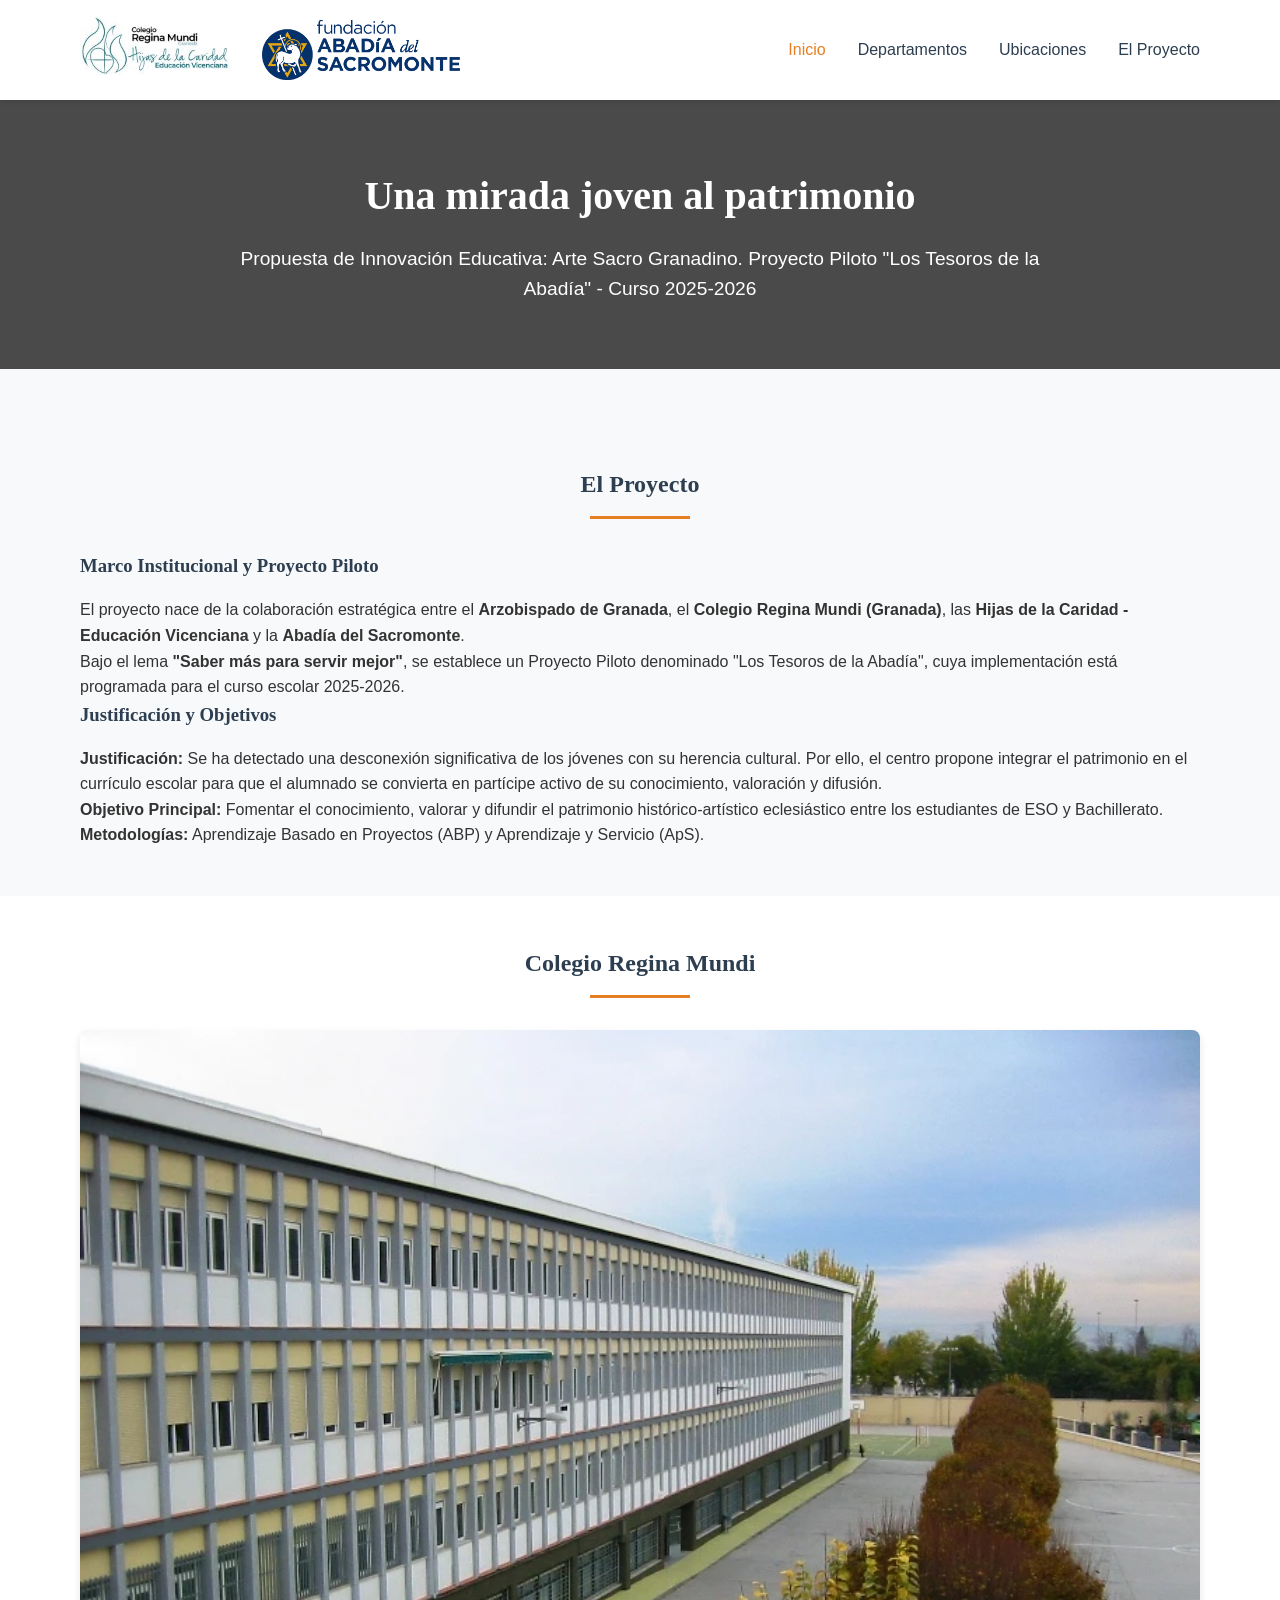
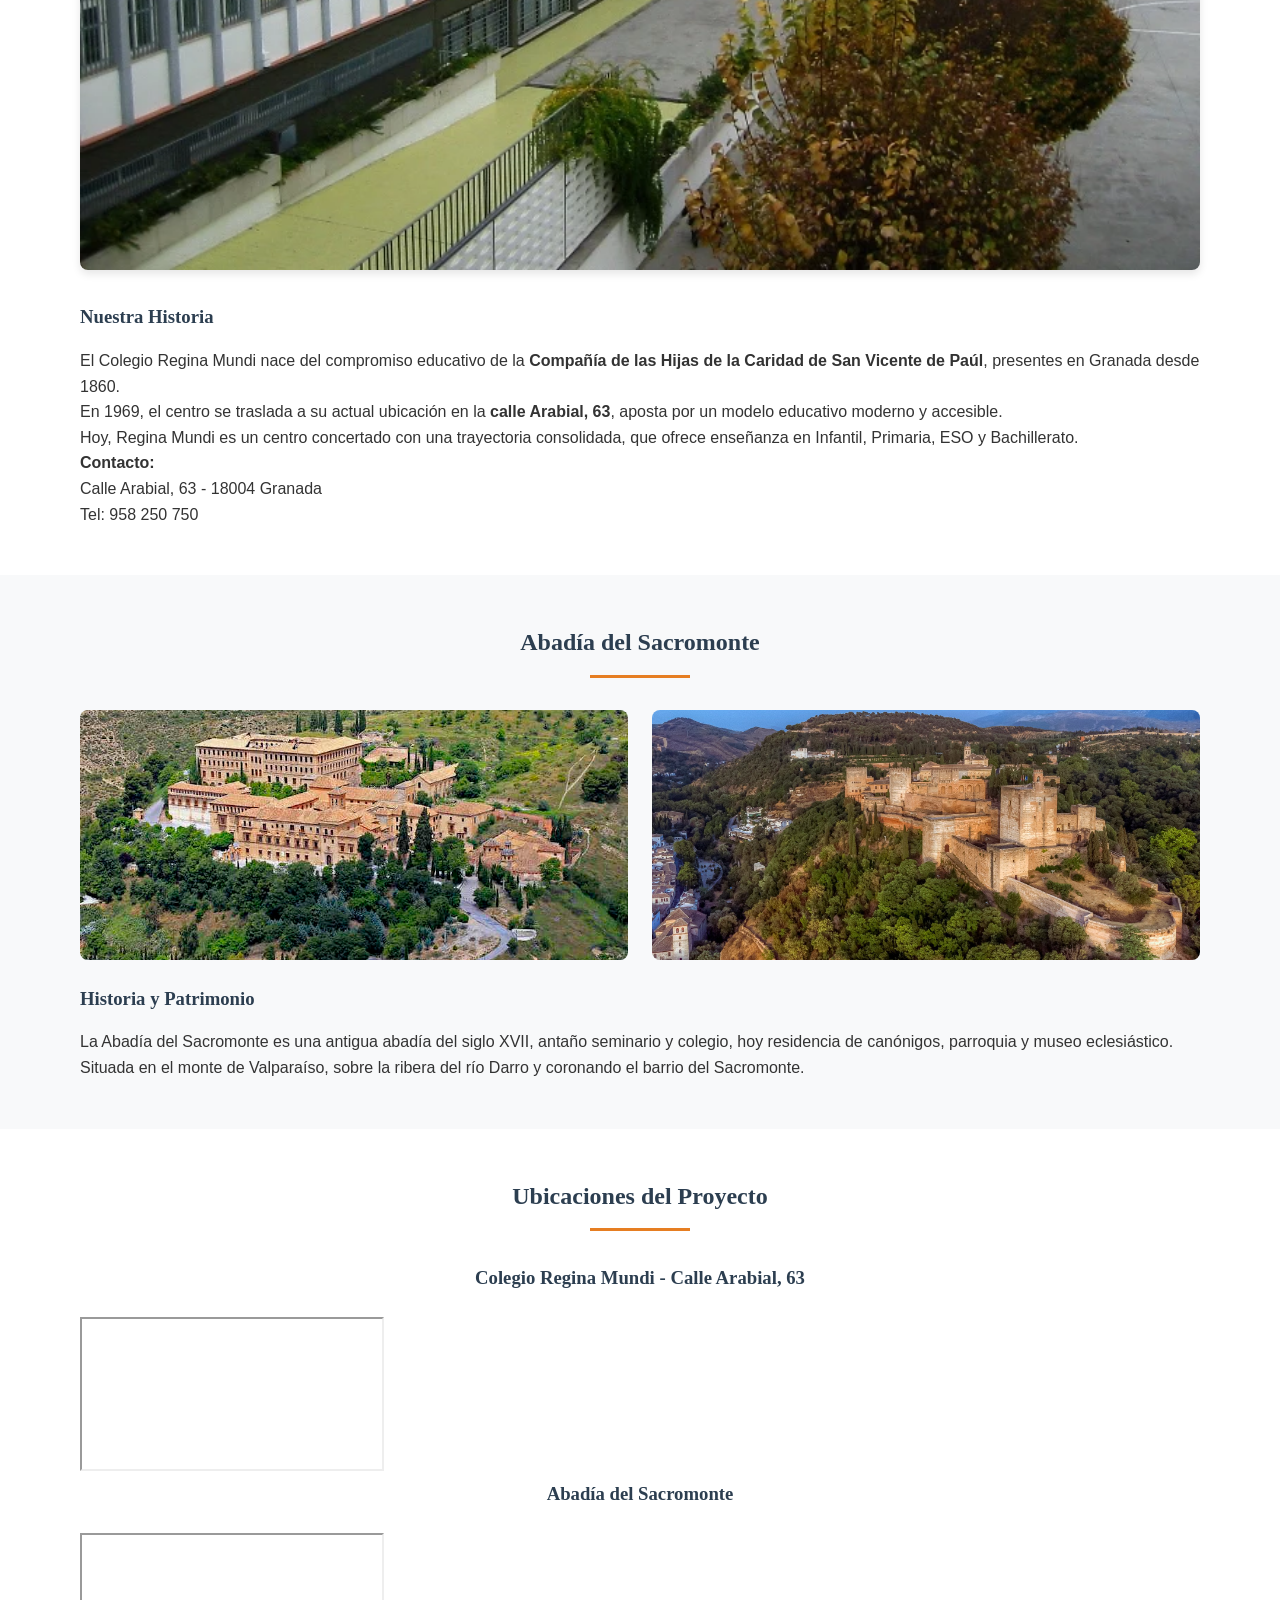
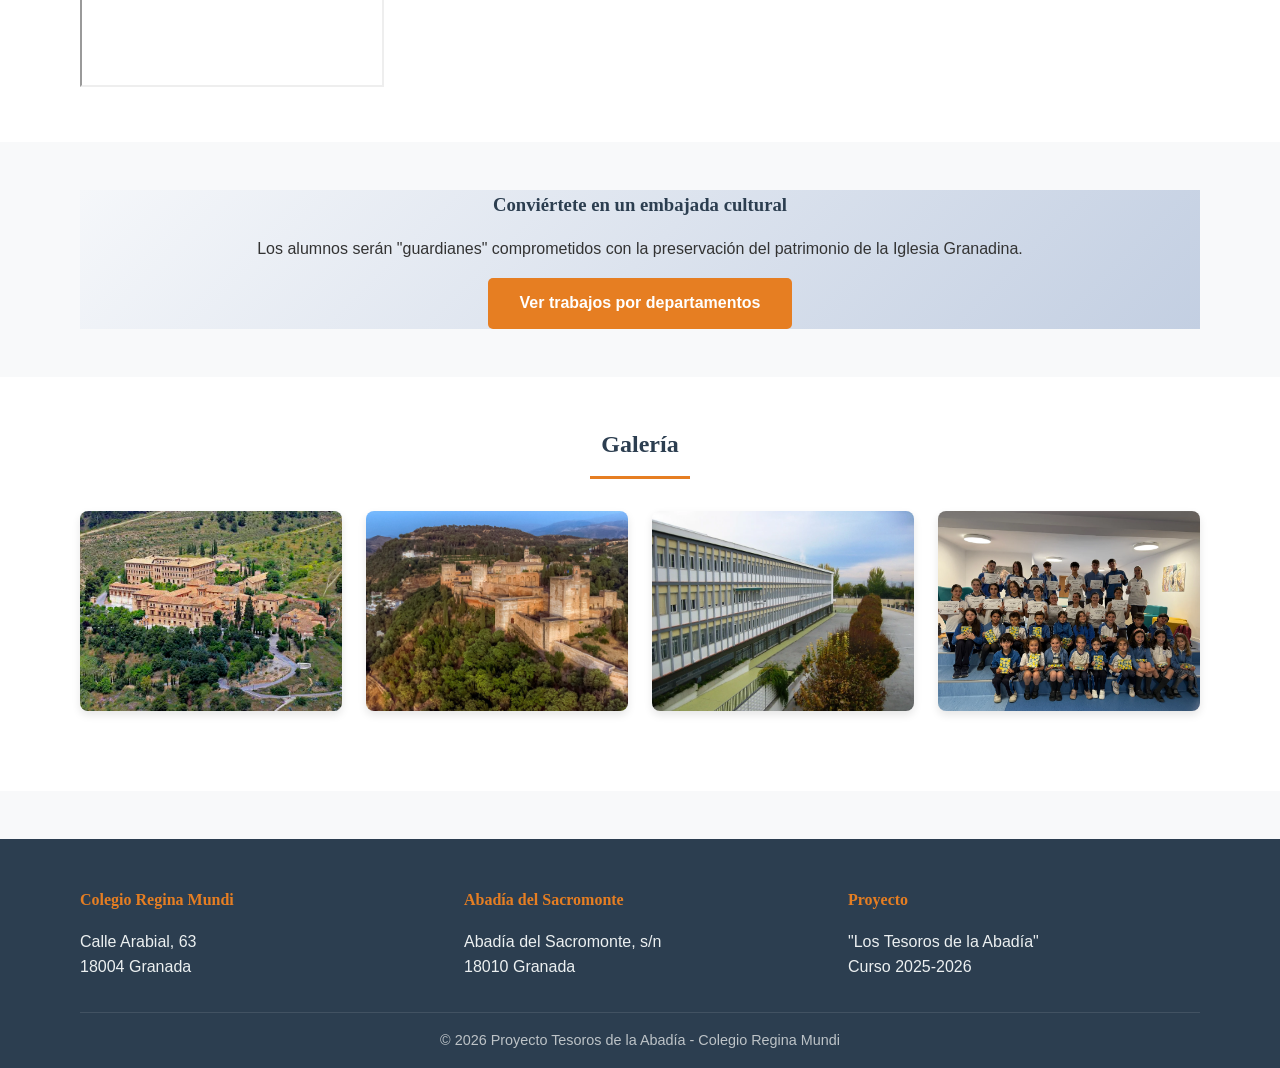
==== commit bda91712: "Add files via upload" ====
--- a/trabajo TIC/index.html
+++ b/trabajo TIC/index.html
@@ -146,19 +146,25 @@
         </div>
     </section>
 
-    <section class="section" style="background-color: #fff;" id="mapas">
-        <div class="container">
-            <h2 class="section-title">Ubicaciones</h2>
-            <h3 style="text-align: center; margin-bottom: 1.5rem;">Colegio Regina Mundi - Calle Arabial, 63</h3>
-            <div class="map-container">
+<section class="section" style="background-color: #fff;" id="mapas">
+<div class="container">
+        <h2 class="section-title">Ubicaciones del Proyecto</h2>
+         
+        <div class="map-container loading">
+            <h3 style="text-align: center; margin-bottom: 1.5rem; color: #2c3e50;">Colegio Regina Mundi - Calle Arabial, 63</h3>
+            <div class="map-inner-container">
                 <iframe src="https://www.google.com/maps/embed?pb=!1m18!1m12!1m3!1d3178.66!2d-3.61224!3d37.17511!2m3!1f0!2f0!3f0!3m2!1i1024!2i768!4f13.1!3m3!1m2!1s0xd71fbea1c5c1f2b%3A0x8c3e3c1b1c3c1c3c!2sColegio+Regina+Mundi!5e0!3m2!1ses!2ses!4v1700000000000!5m2!1ses!2ses" allowfullscreen loading="lazy" referrerpolicy="no-referrer-when-downgrade"></iframe>
             </div>
-            <h3 style="text-align: center; margin: 2rem 0 1.5rem;">Abadía del Sacromonte</h3>
-            <div class="map-container">
+        </div>
+         
+        <div class="map-container loading">
+            <h3 style="text-align: center; margin-bottom: 1.5rem; color: #2c3e50;">Abadía del Sacromonte</h3>
+            <div class="map-inner-container">
                 <iframe src="https://www.google.com/maps/embed?pb=!1m18!1m12!1m3!1d3178.12!2d-3.5771!3d37.18317405!2m3!1f0!2f0!3f0!3m2!1i1024!2i768!4f13.1!3m3!1m2!1s0xd71fbfc7a8b8b8b%3A0x1234567890abcdef!2sAbadia+del+Sacromonte!5e0!3m2!1ses!2ses!4v1700000000000!5m2!1ses!2ses" allowfullscreen loading="lazy" referrerpolicy="no-referrer-when-downgrade"></iframe>
             </div>
         </div>
-    </section>
+    </div>
+</section>
 
     <section class="section">
         <div class="container">
--- a/trabajo TIC/style.css
+++ b/trabajo TIC/style.css
@@ -91,6 +91,7 @@
     width: 100%;
 }
 
+/* Hero Section */
 .hero {
     background: linear-gradient(rgba(0,0,0,0.7), rgba(0,0,0,0.7)), url('https://abadiasacromonte.org/wp-content/uploads/2023/06/Screenshot_2.png');
     background-size: cover;
@@ -101,6 +102,12 @@
     margin-bottom: 3rem;
 }
 
+.departamentos-hero {
+    background: linear-gradient(rgba(230, 126, 34, 0.8), rgba(230, 126, 34, 0.8)), url('images/abadia.jpg');
+    background-size: cover;
+    background-position: center;
+}
+
 .hero h1 {
     font-size: 2.5rem;
     color: white;
@@ -115,6 +122,10 @@
 
 .section {
     padding: 3rem 0;
+}
+
+.section-alt {
+    background-color: #fff;
 }
 
 .section-title {
@@ -135,122 +146,45 @@
     background-color: #e67e22;
 }
 
-.department-card > img {
-    width: 100%;
-    aspect-ratio: 1 / 1;
-    object-fit: cover;
+/* Project Overview */
+.project-grid {
+    display: grid;
+    grid-template-columns: repeat(auto-fit, minmax(280px, 1fr));
+    gap: 1.5rem;
+    margin-bottom: 2rem;
+}
+
+.project-card {
+    background-color: white;
     border-radius: 8px;
-    margin-bottom: 1.5rem;
-    box-shadow: 0 4px 8px rgba(0,0,0,0.1);
-}
-
-.img-container {
-    width: 100%;
-    aspect-ratio: 1 / 1;
-    border-radius: 8px;
-    overflow: hidden;
-    box-shadow: 0 4px 8px rgba(0,0,0,0.1);
-    margin-bottom: 1.5rem;
-}
-
-.img-container img {
-    width: 100%;
-    height: 100%;
-    object-fit: cover;
-}
-
-.img-contain img {
-    width: 100%;
-    height: 100%;
-    object-fit: contain;
-    background-color: #f8f9fa;
-}
-
-.grid-2-img {
-    display: grid;
-    grid-template-columns: 1fr 1fr;
-    gap: 1.5rem;
-    margin-bottom: 1.5rem;
-    aspect-ratio: 1 / 1;
-}
-
-.grid-2-img img {
-    width: 100%;
-    height: 100%;
-    object-fit: cover;
-    border-radius: 8px;
-}
-
-.grid-2-img {
-    display: grid;
-    grid-template-columns: 1fr 1fr;
-    gap: 1.5rem;
-    margin-bottom: 1.5rem;
-    aspect-ratio: 1 / 1;
-}
-
-.grid-2-img img {
-    width: 100%;
-    height: 100%;
-    object-fit: contain;
-    border-radius: 8px;
-}
-
-.info-card h3 {
+    box-shadow: 0 4px 6px rgba(0,0,0,0.1);
+    padding: 1.5rem;
+    text-align: center;
+    border-left: 4px solid #e67e22;
+}
+
+.project-card.full-width {
+    grid-column: 1 / -1;
+    text-align: left;
+}
+
+.project-icon {
+    font-size: 2.5rem;
+    margin-bottom: 1rem;
     color: #e67e22;
-    margin-bottom: 1rem;
-}
-
-.map-container {
-    width: 100%;
-    height: 400px;
-    border-radius: 8px;
-    overflow: hidden;
-    margin-top: 1.5rem;
-    box-shadow: 0 4px 6px rgba(0,0,0,0.1);
-}
-
-.map-container iframe {
-    width: 100%;
-    height: 100%;
-    border: 0;
-}
-
-footer {
-    background-color: #2c3e50;
-    color: white;
-    padding: 3rem 0 1rem;
-    margin-top: 3rem;
-}
-
-.footer-content {
-    display: grid;
-    grid-template-columns: repeat(auto-fit, minmax(250px, 1fr));
-    gap: 2rem;
-    margin-bottom: 2rem;
-}
-
-.footer-section h4 {
-    color: #e67e22;
-    margin-bottom: 1rem;
-}
-
-.footer-section p, .footer-section a {
-    color: #ecf0f1;
-}
-
-.footer-section a:hover {
-    color: #e67e22;
-}
-
-.footer-bottom {
-    text-align: center;
-    padding-top: 1rem;
-    border-top: 1px solid rgba(255,255,255,0.1);
-    color: #bdc3c7;
-    font-size: 0.9rem;
-}
-
+    display: block;
+}
+
+.project-card h3 {
+    color: #2c3e50;
+    margin-bottom: 0.75rem;
+}
+
+.project-card p {
+    line-height: 1.7;
+}
+
+/* Department Cards */
 .department-card {
     background-color: white;
     border-radius: 8px;
@@ -258,6 +192,26 @@
     padding: 2rem;
     margin-bottom: 2rem;
     border-left: 4px solid #e67e22;
+    overflow: hidden;
+}
+
+/* Full-width department cards */
+.department-card.full-width {
+    margin-left: calc(-50vw + 50%);
+    margin-right: calc(-50vw + 50%);
+    max-width: 100vw;
+    width: auto;
+    border-left: none;
+    border-radius: 0;
+    padding: 3rem 2rem;
+    margin-bottom: 3rem;
+}
+
+/* Keep the border-left for full-width cards if needed */
+.department-card.full-width .card-header {
+    border-left: 4px solid #e67e22;
+    padding-left: 1rem;
+    margin-bottom: 1.5rem;
 }
 
 .department-card h3 {
@@ -265,21 +219,388 @@
     margin-bottom: 0.5rem;
 }
 
-.department-card .course {
+.course-badge {
+    display: inline-block;
+    background-color: #ecf0f1;
+    color: #2c3e50;
+    padding: 0.25rem 0.75rem;
+    border-radius: 12px;
+    font-size: 0.85rem;
+    font-weight: 500;
+    margin-bottom: 1rem;
+}
+
+.card-header {
+    display: flex;
+    justify-content: space-between;
+    align-items: flex-start;
+    margin-bottom: 1rem;
+}
+
+.card-body {
+    display: flex;
+    gap: 1.5rem;
+}
+
+.card-image {
+    flex-shrink: 0;
+    width: 180px;
+    height: 180px;
+    border-radius: 8px;
+    overflow: hidden;
+    box-shadow: 0 4px 8px rgba(0,0,0,0.1);
+}
+
+.card-image img {
+    width: 100%;
+    height: 100%;
+    object-fit: cover;
+}
+
+.card-text {
+    flex: 1;
+}
+
+.card-text p {
+    margin-bottom: 1rem;
+    line-height: 1.7;
+}
+
+.card-text ul {
+    margin-left: 1.5rem;
+}
+
+.card-text li {
+    margin-bottom: 0.5rem;
+}
+
+.highlight-card {
+    border-left-color: #e74c3c;
+}
+
+.highlight-card .course-badge {
+    background-color: #fadbd8;
+    color: #c0392b;
+}
+
+.image-gallery {
+    display: grid;
+    grid-template-columns: repeat(auto-fit, minmax(150px, 1fr));
+    gap: 1rem;
+    margin-top: 1rem;
+}
+
+.image-gallery img {
+    width: 100%;
+    height: auto;
+    object-fit: contain;
+    border-radius: 8px;
+    box-shadow: 0 4px 8px rgba(0,0,0,0.1);
+    background-color: #f8f9fa;
+}
+
+/* Specific fixes for problematic images */
+.quimica2-fix,
+.dibujo-tecnico-planos-abadia-fix,
+.plastica-ave2-fix,
+.ingles-trabajo-fix {
+    object-fit: contain !important;
+}
+
+.quimica2-fix {
+    height: 200px !important;
+}
+
+.dibujo-tecnico-planos-abadia-fix {
+    height: 180px !important;
+}
+
+.plastica-ave2-fix {
+    height: 180px !important;
+}
+
+.ingles-trabajo-fix {
+    height: 180px !important;
+}
+
+/* Contest Section */
+.contest-info-box {
+    background-color: #fff3cd;
+    border: 2px solid #e67e22;
+    border-radius: 8px;
+    padding: 1.5rem;
+    margin-bottom: 1.5rem;
+}
+
+.contest-banner {
+    background: linear-gradient(135deg, #f39c12, #e67e22);
+    color: white;
+    padding: 1rem;
+    border-radius: 6px;
+    margin-bottom: 1rem;
+    text-align: center;
+}
+
+.contest-title {
+    display: flex;
+    align-items: center;
+    justify-content: center;
+    gap: 0.5rem;
+    margin-bottom: 0.75rem;
+}
+
+.contest-icon {
+    font-size: 1.5rem;
+}
+
+.contest-title h4 {
+    margin: 0;
+    font-size: 1.25rem;
+}
+
+.contest-intro {
+    font-size: 1.1rem;
+    opacity: 0.9;
+}
+
+.contest-rules {
+    margin-top: 1.5rem;
+}
+
+.rule {
+    display: flex;
+    align-items: flex-start;
+    margin-bottom: 1rem;
+}
+
+.rule-icon {
+    flex-shrink: 0;
+    margin-top: 0.25rem;
+    margin-right: 0.75rem;
+    font-size: 1.2rem;
+    color: #e67e22;
+}
+
+.rule div {
+    flex: 1;
+}
+
+.rule strong {
+    display: block;
+    margin-bottom: 0.25rem;
+    color: #2c3e50;
+}
+
+/* Species Grid */
+.species-title {
+    color: #2c3e50;
+    margin: 1.5rem 0 1rem;
+}
+
+.species-grid {
+    display: grid;
+    grid-template-columns: repeat(auto-fill, minmax(180px, 1fr));
+    gap: 1rem;
+    margin-bottom: 1.5rem;
+}
+
+.species-item {
+    background-color: #ecf0f1;
+    padding: 0.75rem;
+    border-radius: 6px;
+    text-align: center;
+}
+
+.species-name {
+    font-weight: 600;
+    margin-bottom: 0.25rem;
+}
+
+.species-sci {
+    font-style: italic;
     color: #7f8c8d;
     font-size: 0.9rem;
-    margin-bottom: 1rem;
-}
-
-.department-card ul {
-    list-style: disc;
-    padding-left: 1.5rem;
-}
-
-.department-card li {
-    margin-bottom: 0.5rem;
-}
-
+}
+
+/* Exhibition Section */
+.section-exhibition {
+    background-color: #f8f9fa;
+}
+
+.exhibition-container {
+    display: flex;
+    flex-wrap: wrap;
+    gap: 2rem;
+    justify-content: center;
+    align-items: stretch;
+}
+
+.exhibition-item {
+    background-color: white;
+    border-radius: 8px;
+    box-shadow: 0 4px 6px rgba(0,0,0,0.1);
+    overflow: hidden;
+    display: flex;
+    flex-direction: column;
+    width: 100%;
+    max-width: 500px;
+}
+
+.exhibition-image {
+    flex-shrink: 0;
+    width: 100%;
+    height: 250px;
+    overflow: hidden;
+}
+
+.exhibition-image img {
+    width: 100%;
+    height: 100%;
+    object-fit: cover;
+}
+
+.exhibition-text {
+    flex: 1;
+    padding: 1.5rem;
+    display: flex;
+    flex-direction: column;
+}
+
+.exhibition-text h3 {
+    color: #2c3e50;
+    margin-bottom: 1rem;
+}
+
+.exhibition-text p {
+    flex-grow: 1;
+    margin-bottom: 1.5rem;
+    line-height: 1.7;
+}
+
+.exhibition-event {
+    display: inline-block;
+    background-color: #e67e22;
+    color: white;
+    padding: 0.25rem 0.75rem;
+    border-radius: 12px;
+    font-size: 0.85rem;
+    font-weight: 500;
+    margin-top: auto;
+}
+
+/* Responsive design for exhibition */
+@media (max-width: 768px) {
+    .exhibition-item {
+        flex-direction: column;
+    }
+    
+    .exhibition-image {
+        height: 200px;
+    }
+    
+    .exhibition-text {
+        padding: 1.25rem;
+    }
+}
+
+.exhibition-card {
+    display: flex;
+    gap: 2rem;
+    margin-bottom: 2.5rem;
+    align-items: flex-start;
+}
+
+.exhibition-card.reverse {
+    flex-direction: row-reverse;
+}
+
+.exhibition-content {
+    flex: 1;
+}
+
+.exhibition-image {
+    flex-shrink: 0;
+    width: 300px;
+    height: 200px;
+    border-radius: 8px;
+    overflow: hidden;
+    box-shadow: 0 4px 8px rgba(0,0,0,0.1);
+}
+
+.exhibition-image img {
+    width: 100%;
+    height: 100%;
+    object-fit: cover;
+}
+
+.exhibition-text h3 {
+    color: #2c3e50;
+    margin-bottom: 1rem;
+}
+
+.exhibition-text p {
+    margin-bottom: 1.5rem;
+    line-height: 1.7;
+}
+
+.exhibition-event {
+    display: inline-block;
+    background-color: #e67e22;
+    color: white;
+    padding: 0.25rem 0.75rem;
+    border-radius: 12px;
+    font-size: 0.85rem;
+    font-weight: 500;
+    margin-bottom: 1rem;
+}
+
+.highlight-note {
+    display: inline-block;
+    background-color: #3498db;
+    color: white;
+    padding: 0.25rem 0.5rem;
+    border-radius: 4px;
+    font-size: 0.85rem;
+    margin-top: 0.5rem;
+}
+
+/* Footer */
+footer {
+    background-color: #2c3e50;
+    color: white;
+    padding: 3rem 0 1rem;
+    margin-top: 3rem;
+}
+
+.footer-content {
+    display: grid;
+    grid-template-columns: repeat(auto-fit, minmax(250px, 1fr));
+    gap: 2rem;
+    margin-bottom: 2rem;
+}
+
+.footer-section h4 {
+    color: #e67e22;
+    margin-bottom: 1rem;
+}
+
+.footer-section p, .footer-section a {
+    color: #ecf0f1;
+}
+
+.footer-section a:hover {
+    color: #e67e22;
+}
+
+.footer-bottom {
+    text-align: center;
+    padding-top: 1rem;
+    border-top: 1px solid rgba(255,255,255,0.1);
+    color: #bdc3c7;
+    font-size: 0.9rem;
+}
+
+/* Responsive Design */
 @media (max-width: 768px) {
     .header-content {
         flex-direction: column;
@@ -300,8 +621,132 @@
     .hero h1 {
         font-size: 2rem;
     }
-
+    
+    .departamentos-hero h1 {
+        font-size: 1.8rem;
+    }
+    
+    .departamentos-hero p {
+        font-size: 1rem;
+    }
+    
+    .project-grid {
+        grid-template-columns: 1fr;
+    }
+    
+    .card-body {
+        flex-direction: column;
+    }
+    
+    .card-image {
+        width: 100%;
+        height: 200px;
+        margin-bottom: 1rem;
+    }
+    
+    .exhibition-card,
+    .exhibition-card.reverse {
+        flex-direction: column;
+        text-align: center;
+    }
+    
+    .exhibition-image {
+        width: 100%;
+        height: 250px;
+        margin-bottom: 1.5rem;
+    }
+    
+.map-container {
+    width: 100%;
+    height: 500px;
+    border-radius: 12px;
+    overflow: hidden;
+    margin-top: 1.5rem;
+    box-shadow: 0 8px 20px rgba(0,0,0,0.15);
+    border: 1px solid #eee;
+    background-color: #f8f9fa;
+    position: relative;
+}
+
+.map-container.loading {
+    background-color: #f8f9fa;
+}
+
+.map-container.loading::after {
+    content: 'Cargando mapa...';
+    position: absolute;
+    top: 50%;
+    left: 50%;
+    transform: translate(-50%, -50%);
+    color: #666;
+    font-style: italic;
+    font-size: 1.1rem;
+    z-index: 10;
+}
+
+.map-inner-container {
+    width: 100%;
+    height: 100%;
+}
+
+.map-container iframe {
+    width: 100%;
+    height: 100%;
+    border: 0;
+    display: block;
+}
+
+/* Responsive Design */
+@media (max-width: 1024px) {
     .map-container {
-        height: 300px;
-    }
-}
+        height: 400px;
+    }
+}
+
+@media (max-width: 768px) {
+    .map-container {
+        height: 350px;
+        margin-top: 1.5rem;
+    }
+}
+
+@media (max-width: 480px) {
+    .map-container {
+        height: 280px;
+    }
+}
+
+/* Ensure maps are centered properly */
+.map-container {
+    margin-left: auto;
+    margin-right: auto;
+}
+}
+
+@media (max-width: 480px) {
+    .hero h1 {
+        font-size: 1.8rem;
+    }
+    
+    .hero p {
+        font-size: 1rem;
+    }
+    
+    .section-title {
+        font-size: 1.5rem;
+    }
+    
+    .department-card {
+        padding: 1.5rem;
+    }
+    
+    .card-header {
+        flex-direction: column;
+        gap: 1rem;
+        align-items: flex-start;
+    }
+    
+    .course-badge {
+        align-self: flex-start;
+    }
+}
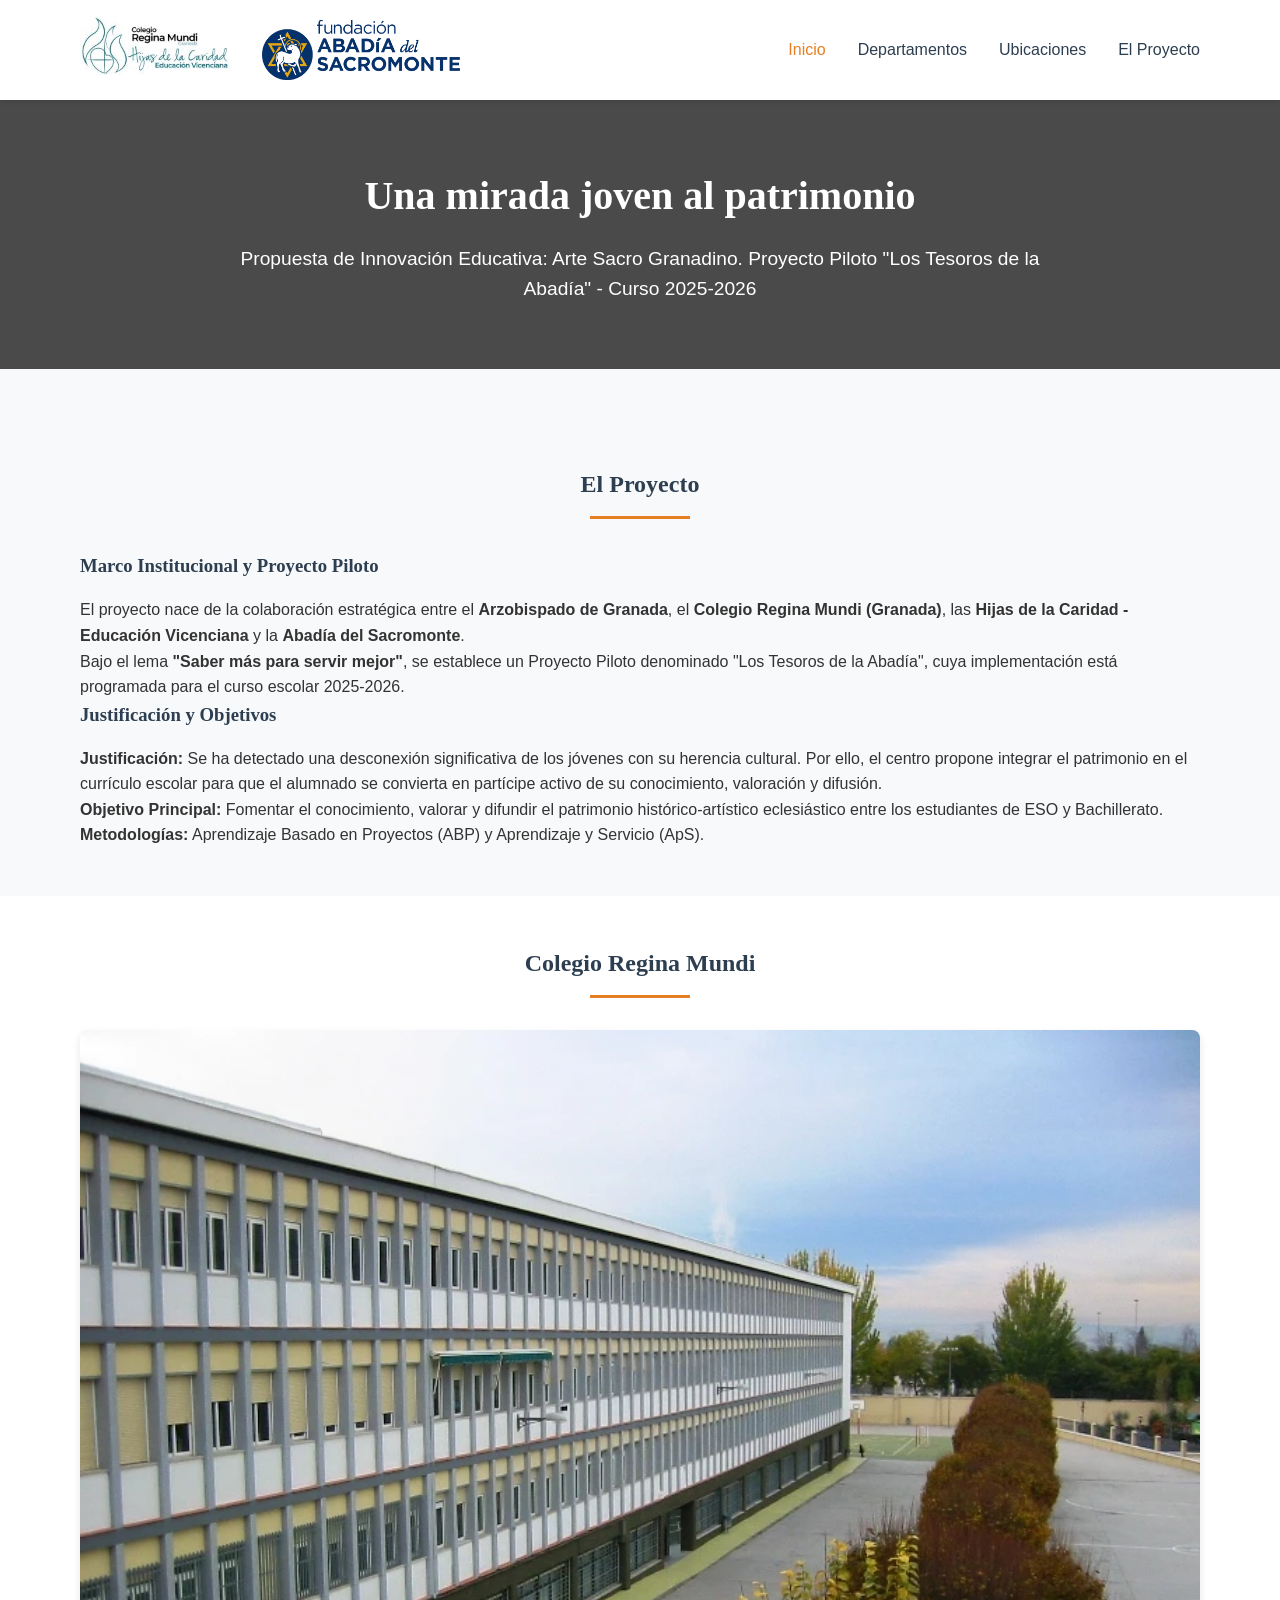
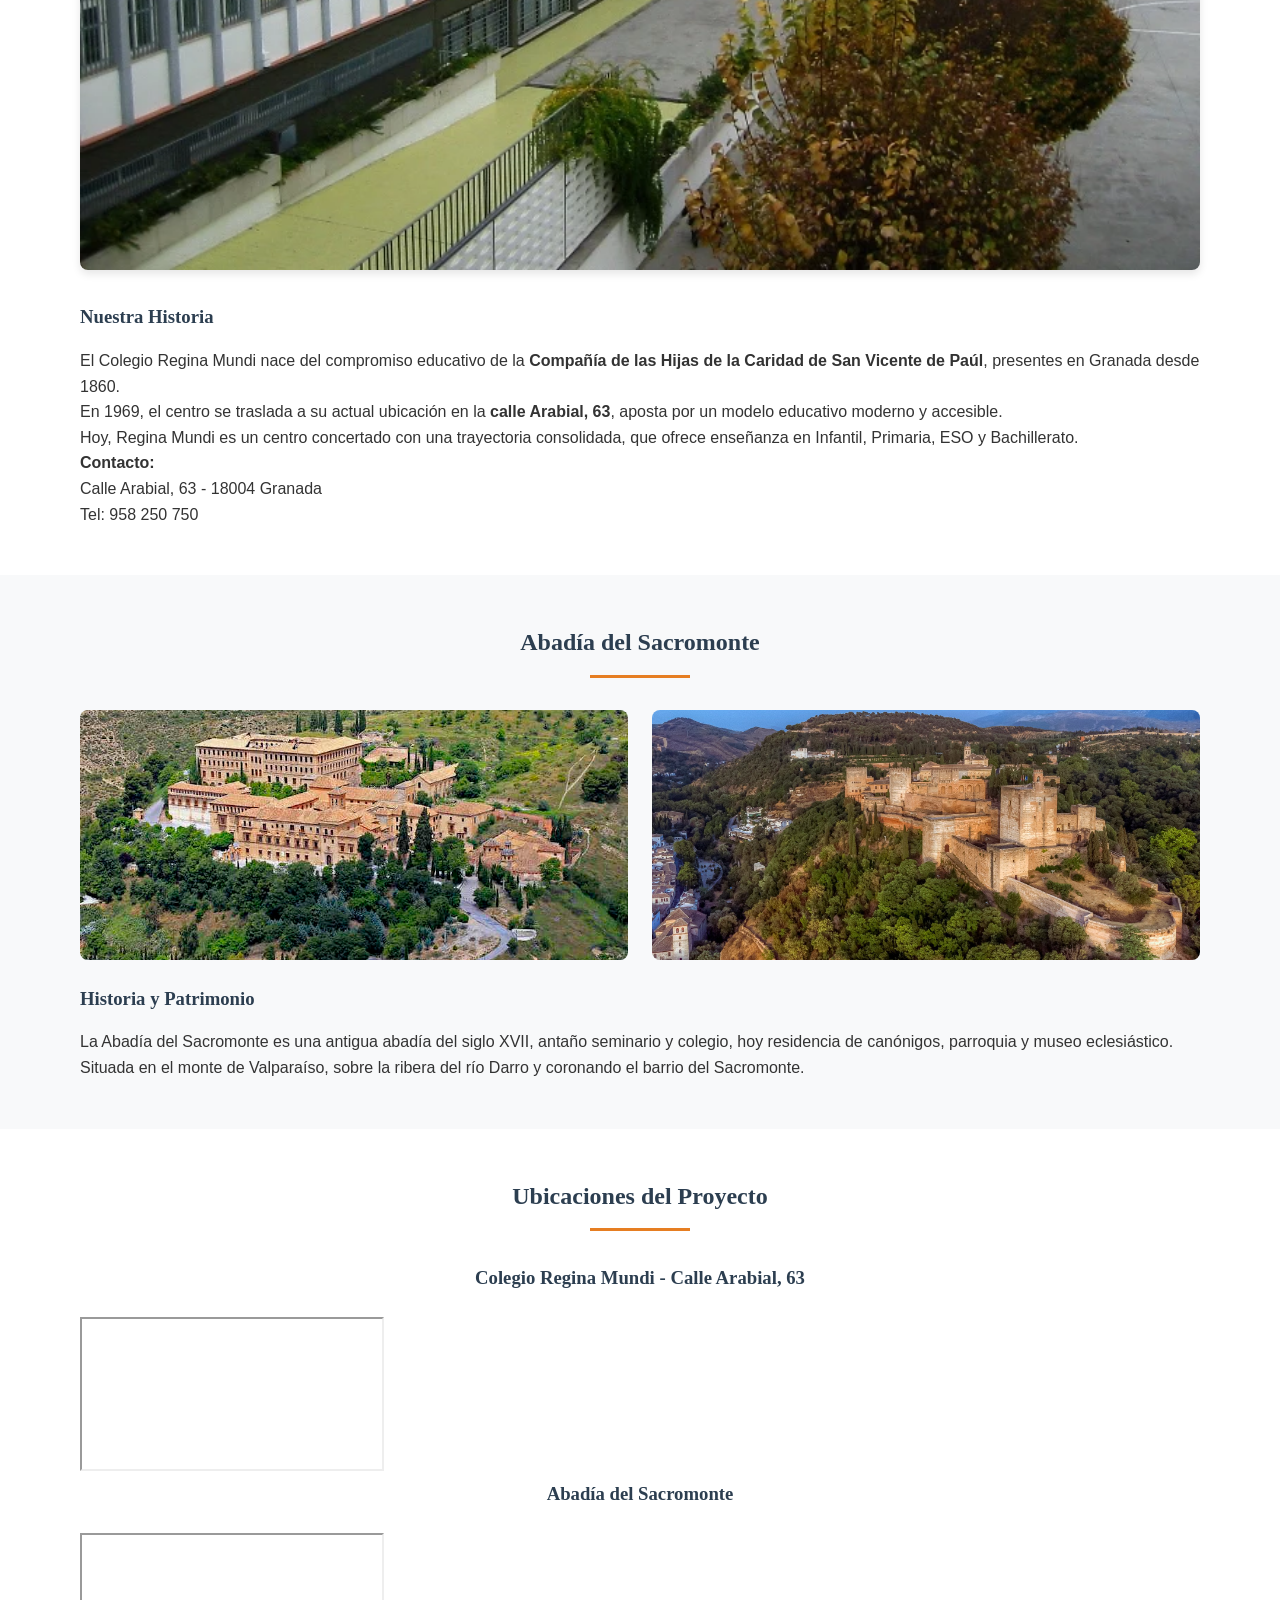
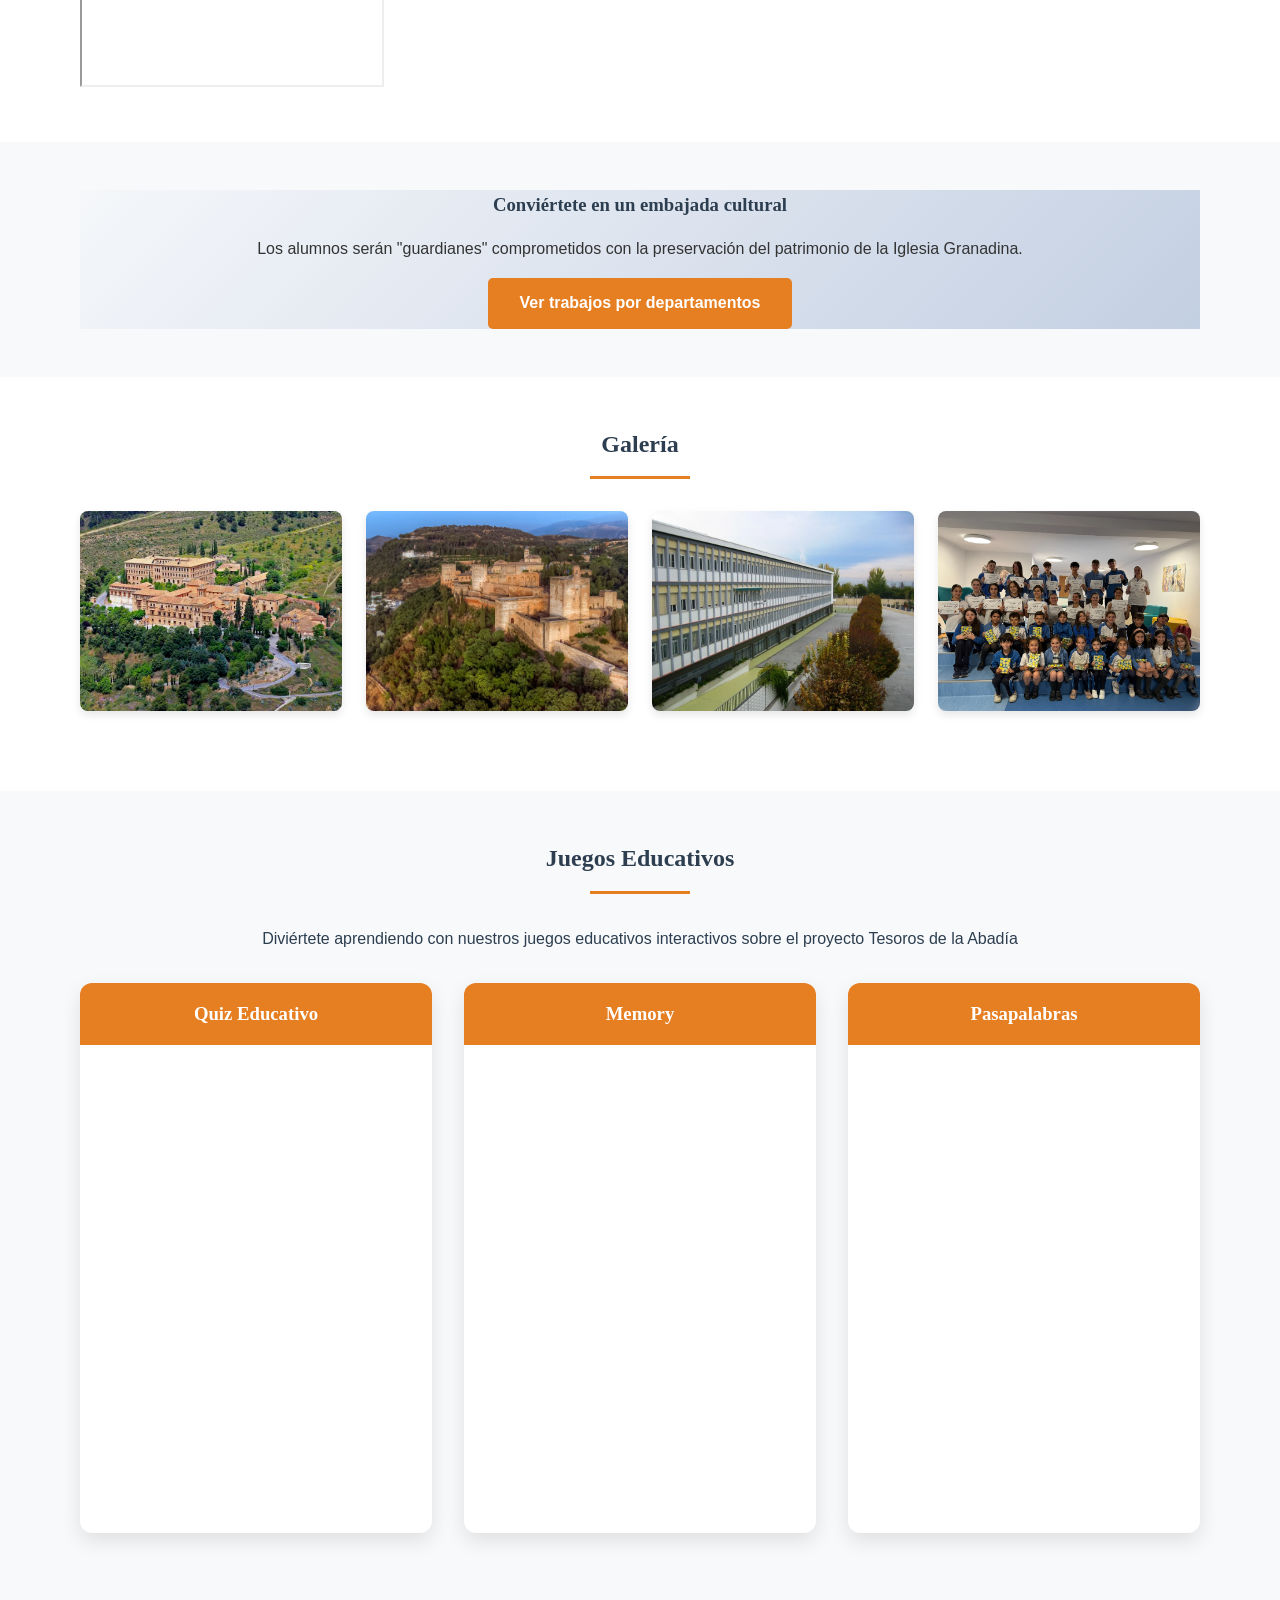
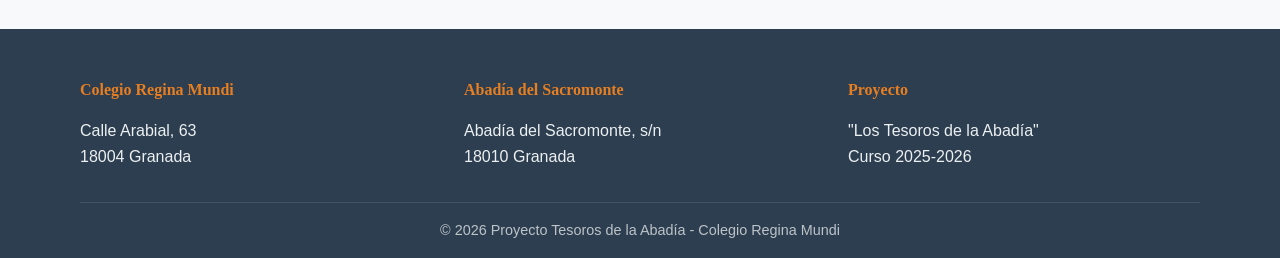
==== commit a943f6fd: "Add files via upload" ====
--- a/trabajo TIC/index.html
+++ b/trabajo TIC/index.html
@@ -176,19 +176,45 @@
         </div>
     </section>
 
-    <section class="section" style="background-color: #fff;">
-        <div class="container">
-            <h2 class="section-title">Galería</h2>
-            <div style="display: grid; grid-template-columns: repeat(auto-fit, minmax(250px, 1fr)); gap: 1.5rem; margin-bottom: 2rem;">
-                <img src="images/abadia.jpg" alt="Vista de la Abadía" style="width:100%; border-radius:8px; height:200px; object-fit:cover; box-shadow: 0 4px 8px rgba(0,0,0,0.1);">
-                <img src="images/vista-granada.jpg" alt="Vista de Granada" style="width:100%; border-radius:8px; height:200px; object-fit:cover; box-shadow: 0 4px 8px rgba(0,0,0,0.1);">
-                <img src="images/edificio-colegio.webp" alt="Edificio del Colegio" style="width:100%; border-radius:8px; height:200px; object-fit:cover; box-shadow: 0 4px 8px rgba(0,0,0,0.1);">
-                <img src="images/alumnos-regina-mundi.png" alt="Alumnos del Colegio" style="width:100%; border-radius:8px; height:200px; object-fit:cover; box-shadow: 0 4px 8px rgba(0,0,0,0.1);">
-            </div>
-        </div>
-    </section>
-
-    <footer>
+     <section class="section" style="background-color: #fff;">
+         <div class="container">
+             <h2 class="section-title">Galería</h2>
+             <div style="display: grid; grid-template-columns: repeat(auto-fit, minmax(250px, 1fr)); gap: 1.5rem; margin-bottom: 2rem;">
+                 <img src="images/abadia.jpg" alt="Vista de la Abadía" style="width:100%; border-radius:8px; height:200px; object-fit:cover; box-shadow: 0 4px 8px rgba(0,0,0,0.1);">
+                 <img src="images/vista-granada.jpg" alt="Vista de Granada" style="width:100%; border-radius:8px; height:200px; object-fit:cover; box-shadow: 0 4px 8px rgba(0,0,0,0.1);">
+                 <img src="images/edificio-colegio.webp" alt="Edificio del Colegio" style="width:100%; border-radius:8px; height:200px; object-fit:cover; box-shadow: 0 4px 8px rgba(0,0,0,0.1);">
+                 <img src="images/alumnos-regina-mundi.png" alt="Alumnos del Colegio" style="width:100%; border-radius:8px; height:200px; object-fit:cover; box-shadow: 0 4px 8px rgba(0,0,0,0.1);">
+             </div>
+         </div>
+     </section>
+
+     <!-- Juegos Educativos Section -->
+     <section class="section juegos-educativos" style="background-color: #f8f9fa;">
+         <div class="container">
+             <h2 class="section-title">Juegos Educativos</h2>
+             <p class="juegos-educativos-description">
+                 Diviértete aprendiendo con nuestros juegos educativos interactivos sobre el proyecto Tesoros de la Abadía
+             </p>
+             <div class="juegos-educativos-grid">
+                 <div class="game-item">
+                     <h3>Quiz Educativo</h3>
+                     <iframe allow="fullscreen; autoplay; allow-top-navigation-by-user-activation" allowfullscreen width="100%" height="480" frameborder="0" src="https://es.educaplay.com/juego/29328864-tesoros_de_la_abadia_quiz_educativo.html"></iframe>
+                 </div>
+                 
+                 <div class="game-item">
+                     <h3>Memory</h3>
+                     <iframe allow="fullscreen; autoplay; allow-top-navigation-by-user-activation" allowfullscreen width="100%" height="480" frameborder="0" src="https://es.educaplay.com/juego/29328823-tesoros_de_la_abadia_memoria_visual_de_asignaturas.html"></iframe>
+                 </div>
+                 
+                 <div class="game-item">
+                     <h3>Pasapalabras</h3>
+                     <iframe allow="fullscreen; autoplay; allow-top-navigation-by-user-activation" allowfullscreen width="100%" height="480" frameborder="0" src="https://es.educaplay.com/juego/29328692-tesoros_de_la_abadia_pasapalabras.html"></iframe>
+                 </div>
+             </div>
+         </div>
+     </section>
+
+     <footer>
         <div class="container">
             <div class="footer-content">
                 <div class="footer-section">
--- a/trabajo TIC/style.css
+++ b/trabajo TIC/style.css
@@ -749,4 +749,54 @@
     .course-badge {
         align-self: flex-start;
     }
+}
+
+/* Juegos Educativos Styles */
+.juegos-educativos {
+    padding: 3rem 0;
+    background-color: #f8f9fa;
+}
+
+.juegos-educativos-description {
+    text-align: center;
+    margin-bottom: 2rem;
+    color: #2c3e50;
+    max-width: 800px;
+    margin-left: auto;
+    margin-right: auto;
+}
+
+.juegos-educativos-grid {
+    display: grid;
+    grid-template-columns: repeat(auto-fit, minmax(320px, 1fr));
+    gap: 2rem;
+    justify-items: center;
+}
+
+.game-item {
+    background: white;
+    border-radius: 12px;
+    box-shadow: 0 8px 20px rgba(0,0,0,0.1);
+    overflow: hidden;
+    width: 100%;
+    max-width: 800px;
+}
+
+.game-item h3 {
+    background: #e67e22;
+    color: white;
+    padding: 1rem;
+    text-align: center;
+    margin: 0;
+}
+
+/* Responsive adjustments for juegos educativos */
+@media (max-width: 768px) {
+    .juegos-educativos-grid {
+        grid-template-columns: 1fr;
+    }
+    
+    .game-item {
+        margin: 0 1rem;
+    }
 }
